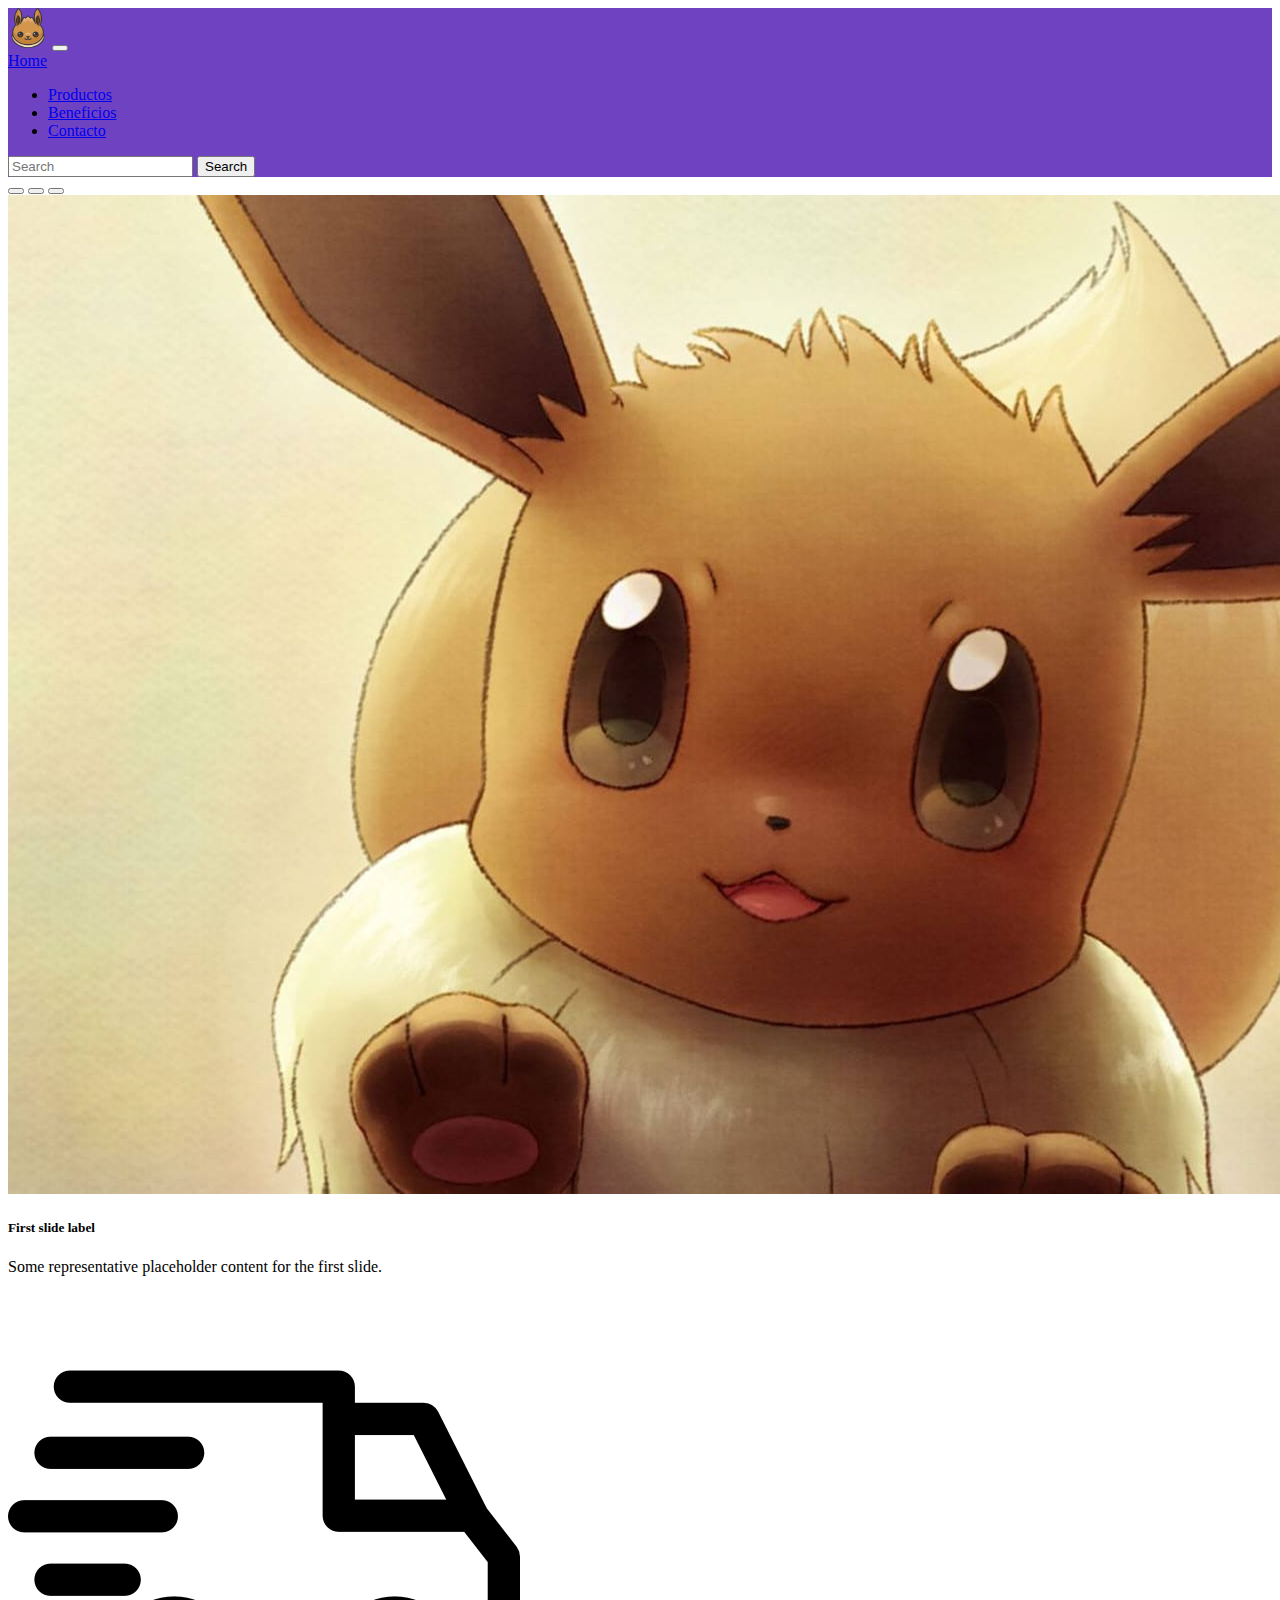
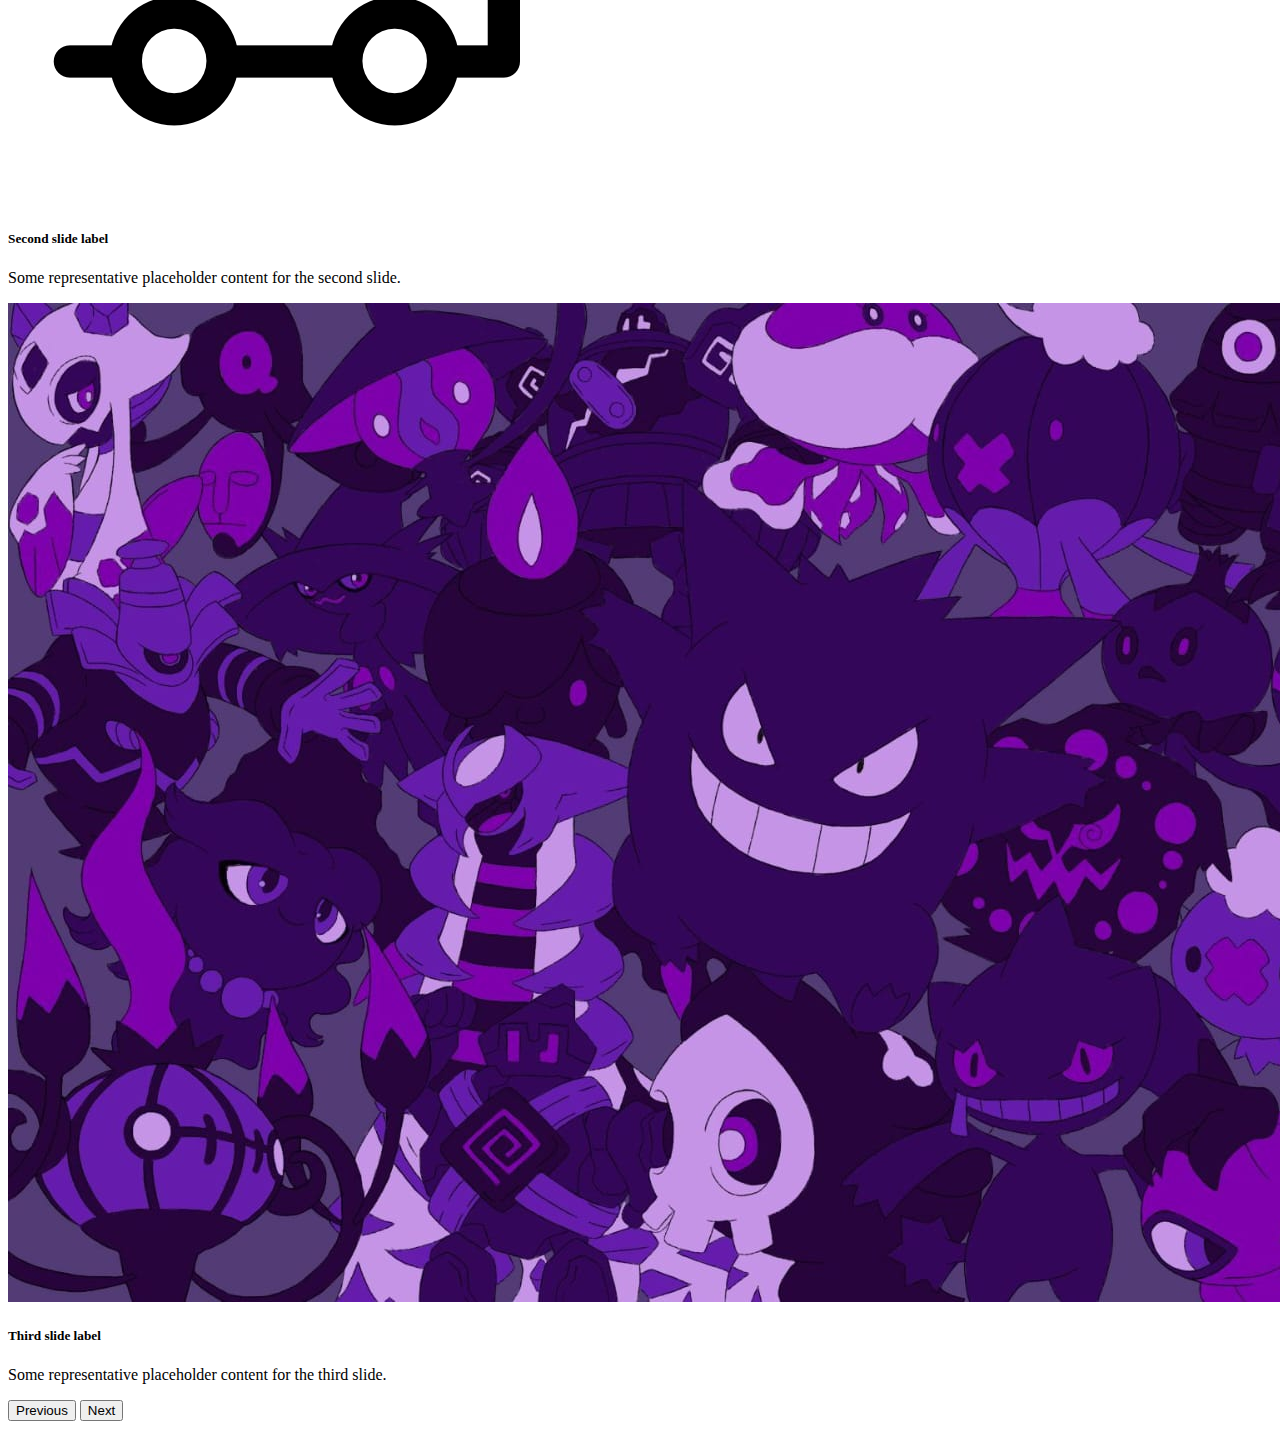
==== index.html @ f2f06f58 "proyecto de boostrap" ====
<!DOCTYPE html>
<html lang="es">
  <head>
    <!-- Required meta tags -->
    <meta charset="utf-8" />
    <meta name="viewport" content="width=device-width, initial-scale=1" />

    <!-- Bootstrap CSS -->
    <link
      href="https://cdn.jsdelivr.net/npm/bootstrap@5.0.2/dist/css/bootstrap.min.css"
      rel="stylesheet"
      integrity="sha384-EVSTQN3/azprG1Anm3QDgpJLIm9Nao0Yz1ztcQTwFspd3yD65VohhpuuCOmLASjC"
      crossorigin="anonymous"
    />
    <link rel="stylesheet" href="style.css" />
    <title>Hello, world!</title>
  </head>
  <body>
    <nav
      class="navbar navbar-expand-lg navbar-light"
      style="background-color: #6f42c1"
    >
      <div class="container-fluid navbar-container">
        <img src="img/evee-cara.png" alt="" height="40" />

        <button
          class="navbar-toggler float-start ms-2"
          type="button"
          data-bs-toggle="collapse"
          data-bs-target="#navbarTogglerDemo01"
          aria-controls="navbarTogglerDemo01"
          aria-expanded="false"
          aria-label="Toggle navigation"
        >
          <span class="navbar-toggler-icon"></span>
        </button>
        <div class="collapse navbar-collapse ms-3" id="navbarTogglerDemo01">
          <a class="navbar-brand" href="#">Home</a>
          <ul class="navbar-nav me-auto mb-2 mb-lg-0">
            <li class="nav-item">
              <a class="nav-link active" aria-current="page" href="#"
                >Productos</a
              >
            </li>
            <li class="nav-item">
              <a class="nav-link" href="#">Beneficios</a>
            </li>
            <li class="nav-item">
              <a
                class="nav-link"
                href="#"
                tabindex="-1"
                aria-disabled="true"
                >Contacto</a
              >
            </li>
          </ul>
          <form class="d-flex">
            <input
              class="form-control me-2"
              type="search"
              placeholder="Search"
              aria-label="Search"
            />
            <button class="btn btn-outline-success" type="submit">
              Search
            </button>
          </form>
        </div>
      </div>
    </nav>

    <div class="container pt-3">
      <div class="row">
        <div class="col-12 col-md-8 offset-md-2">
          <div
        id="carouselExampleCaptions"
        class="carousel slide"
        data-bs-ride="carousel"
      >
        <div class="carousel-indicators">
          <button
            type="button"
            data-bs-target="#carouselExampleCaptions"
            data-bs-slide-to="0"
            class="active"
            aria-current="true"
            aria-label="Slide 1"
          ></button>
          <button
            type="button"
            data-bs-target="#carouselExampleCaptions"
            data-bs-slide-to="1"
            aria-label="Slide 2"
          ></button>
          <button
            type="button"
            data-bs-target="#carouselExampleCaptions"
            data-bs-slide-to="2"
            aria-label="Slide 3"
          ></button>
        </div>
        <div class="carousel-inner">
          <div class="carousel-item active">
            <img src="img/fondo/evee.jpg " class="d-block w-100" alt="..." />
            <div class="carousel-caption d-none d-md-block">
              <h5>First slide label</h5>
              <p>
                Some representative placeholder content for the first slide.
              </p>
            </div>
          </div>
          <div class="carousel-item">
            <img src="img/fondo/envio.jpg " class="d-block w-100" alt="..." />
            <div class="carousel-caption d-none d-md-block">
              <h5>Second slide label</h5>
              <p>
                Some representative placeholder content for the second slide.
              </p>
            </div>
          </div>
          <div class="carousel-item">
            <img
              src="img/fondo/halloween.jpg "
              class="d-block w-100"
              alt="..."
            />
            <div class="carousel-caption d-none d-md-block">
              <h5>Third slide label</h5>
              <p>
                Some representative placeholder content for the third slide.
              </p>
            </div>
          </div>
        </div>
        <button
          class="carousel-control-prev"
          type="button"
          data-bs-target="#carouselExampleCaptions"
          data-bs-slide="prev"
        >
          <span class="carousel-control-prev-icon" aria-hidden="true"></span>
          <span class="visually-hidden">Previous</span>
        </button>
        <button
          class="carousel-control-next"
          type="button"
          data-bs-target="#carouselExampleCaptions"
          data-bs-slide="next"
        >
          <span class="carousel-control-next-icon" aria-hidden="true"></span>
          <span class="visually-hidden">Next</span>
        </button>
      </div>
        </div>
      </div>
    </div>


    <script
      src="https://cdn.jsdelivr.net/npm/bootstrap@5.0.2/dist/js/bootstrap.bundle.min.js"
      integrity="sha384-MrcW6ZMFYlzcLA8Nl+NtUVF0sA7MsXsP1UyJoMp4YLEuNSfAP+JcXn/tWtIaxVXM"
      crossorigin="anonymous"
    ></script>
  </body>
</html>
---- style.css ----
.navbar>.navbar-container{
    justify-content: flex-start;
}
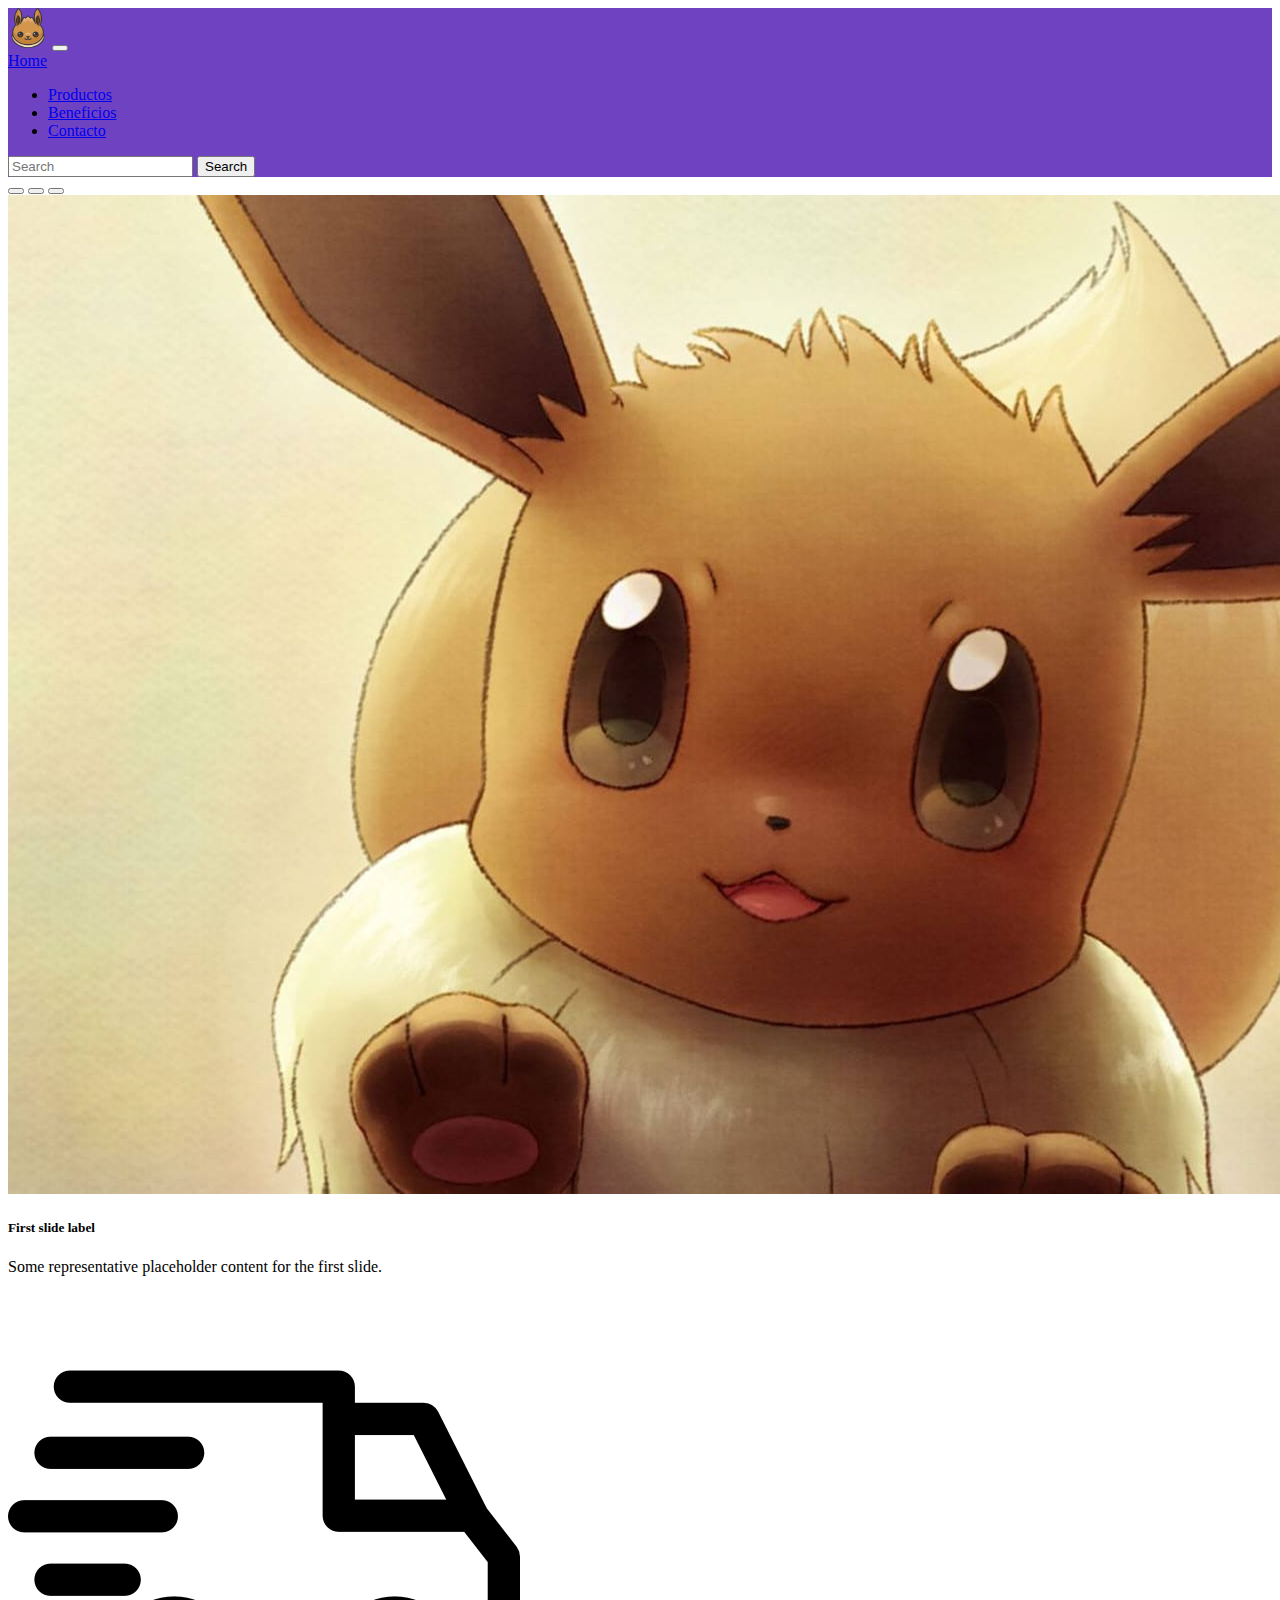
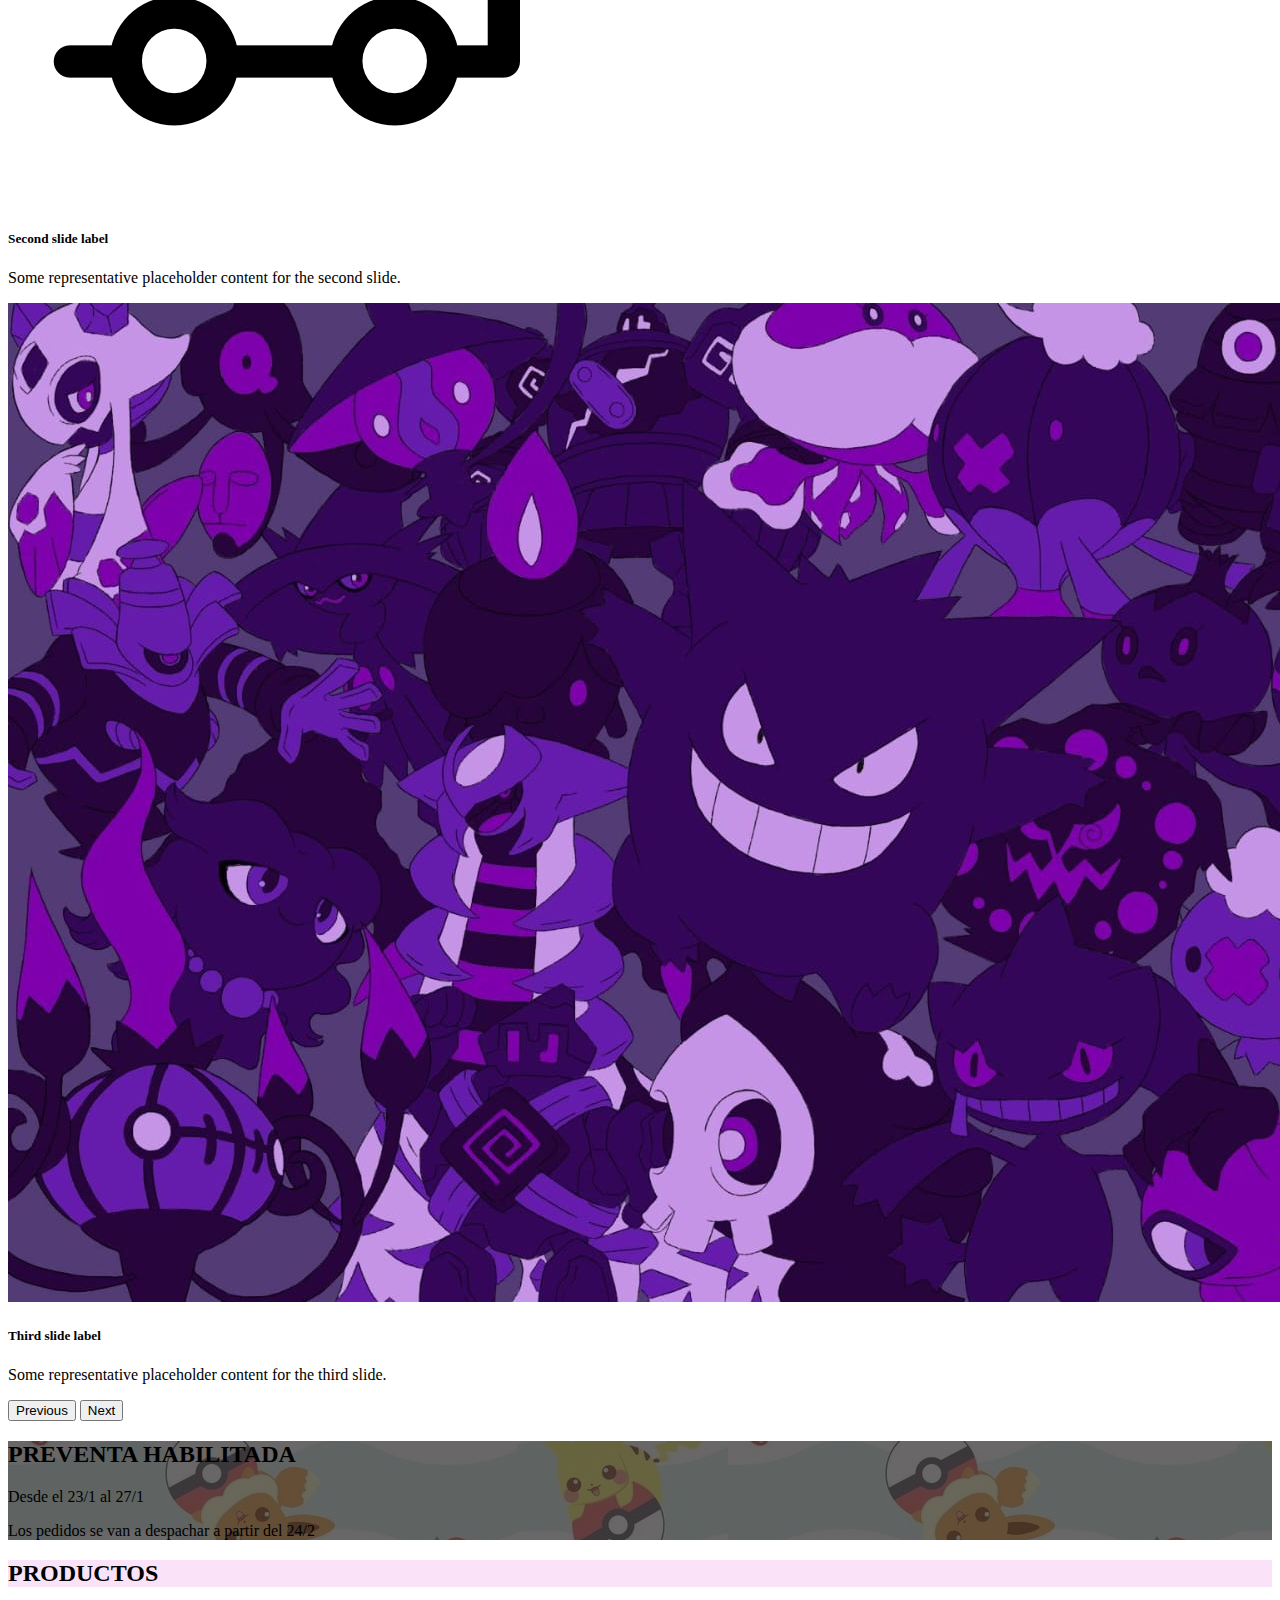
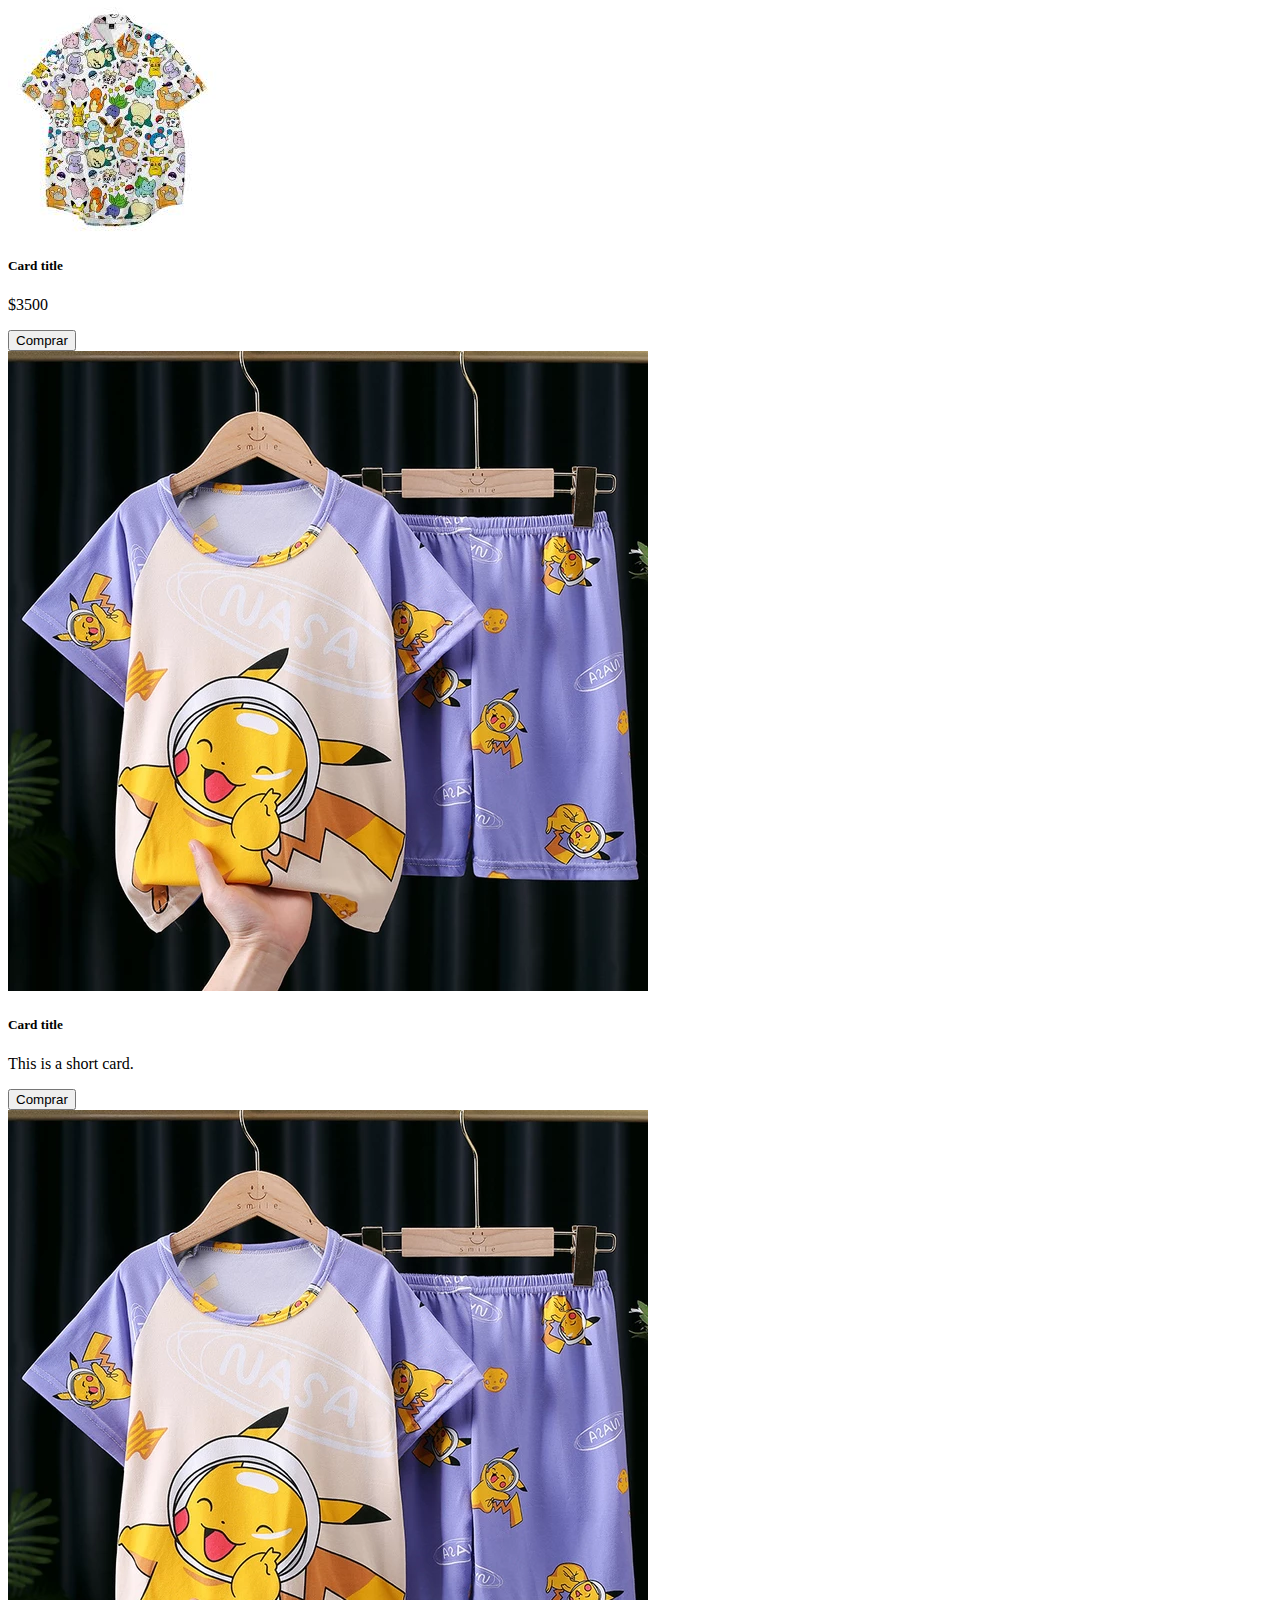
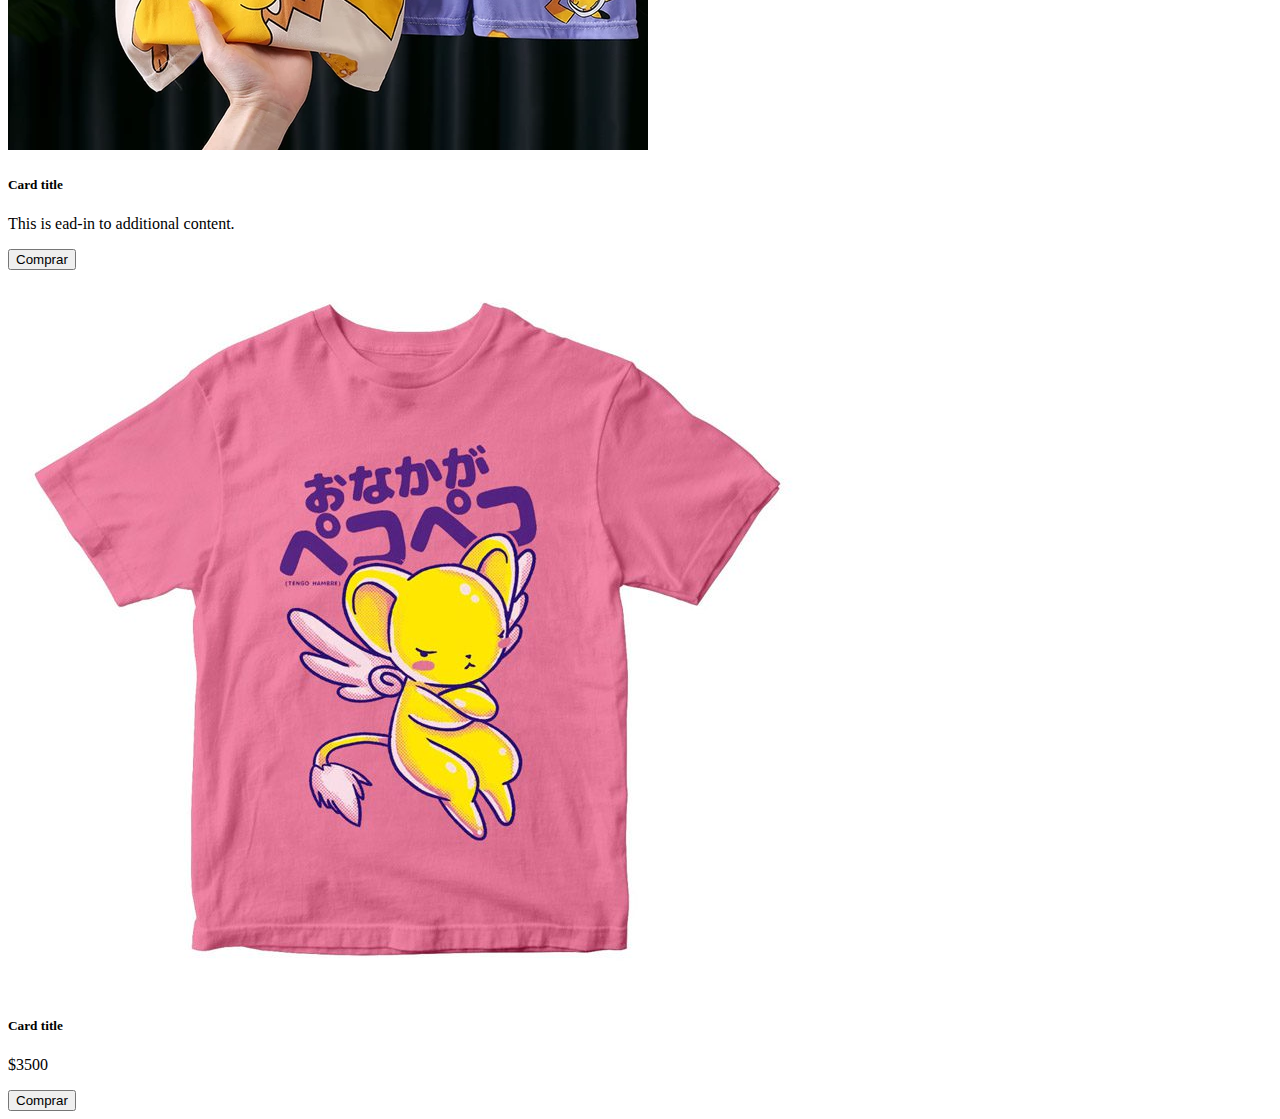
==== commit e8cad36f: "realizando cards" ====
--- a/index.html
+++ b/index.html
@@ -156,6 +156,63 @@
       </div>
     </div>
 
+    <div class="preventa d-flex mt-5">
+      <div class="preventa-contenedor w-100 flex-column text-center text-white pt-2">
+      <h2>PREVENTA HABILITADA</h2>
+      <p>Desde el 23/1 al 27/1</p>
+      <p>Los pedidos se van a despachar a partir del 24/2</p>
+  </div>
+    </div>
+
+    <h2 class="productos text-center m-5">PRODUCTOS</h2>
+
+    <div class="row row-cols-1 row-cols-md-3 g-4 m-5 text-center">
+      <div class="col">
+        <div class="card h-100">
+          <img src="img/ropa/camisa-pokemon.jpg" class="card-img-top" alt="...">
+          <div class="card-body">
+            <h5 class="card-title">Card title</h5>
+            <p class="card-text">$3500</p>
+            <button type="button" class="btn btn-dark">Comprar</button>
+          </div>
+        </div>
+      </div>
+
+      <div class="col">
+        <div class="card h-100">
+          <img src="img/ropa/conjunto-pikachu.jpg" class="card-img-top" alt="...">
+          <div class="card-body">
+            <h5 class="card-title">Card title</h5>
+            <p class="card-text">This is a short card.</p>
+            <button type="button" class="btn btn-dark">Comprar</button>
+          </div>
+        </div>
+      </div>
+
+      <div class="col">
+        <div class="card h-100">
+          <img src="img/ropa/conjunto-pikachu.jpg" class="card-img-top" alt="...">
+          <div class="card-body">
+            <h5 class="card-title">Card title</h5>
+            <p class="card-text">This is ead-in to additional content.</p>
+            <button type="button" class="btn btn-dark">Comprar</button>
+          </div>
+        </div>
+      </div>
+
+      <div class="col">
+        <div class="card h-100">
+          <img src="img/ropa/remera-kero.jpg" class="card-img-top" alt="...">
+          <div class="card-body">
+            <h5 class="card-title">Card title</h5>
+            <p class="card-text">$3500</p>
+            <button type="button" class="btn btn-dark">Comprar</button>
+          </div>
+        </div>
+      </div>
+
+    </div>
+
 
     <script
       src="https://cdn.jsdelivr.net/npm/bootstrap@5.0.2/dist/js/bootstrap.bundle.min.js"
--- a/style.css
+++ b/style.css
@@ -1,3 +1,15 @@
 .navbar>.navbar-container{
     justify-content: flex-start;
+}
+
+.preventa {
+    background-image: url(img/fondo/fondo-preventa.jpg);
+}
+
+.preventa-contenedor {
+    background-color: rgba(41, 39, 39, 0.7);
+}
+
+.productos {
+    background-color: #f7d2f59e;
 }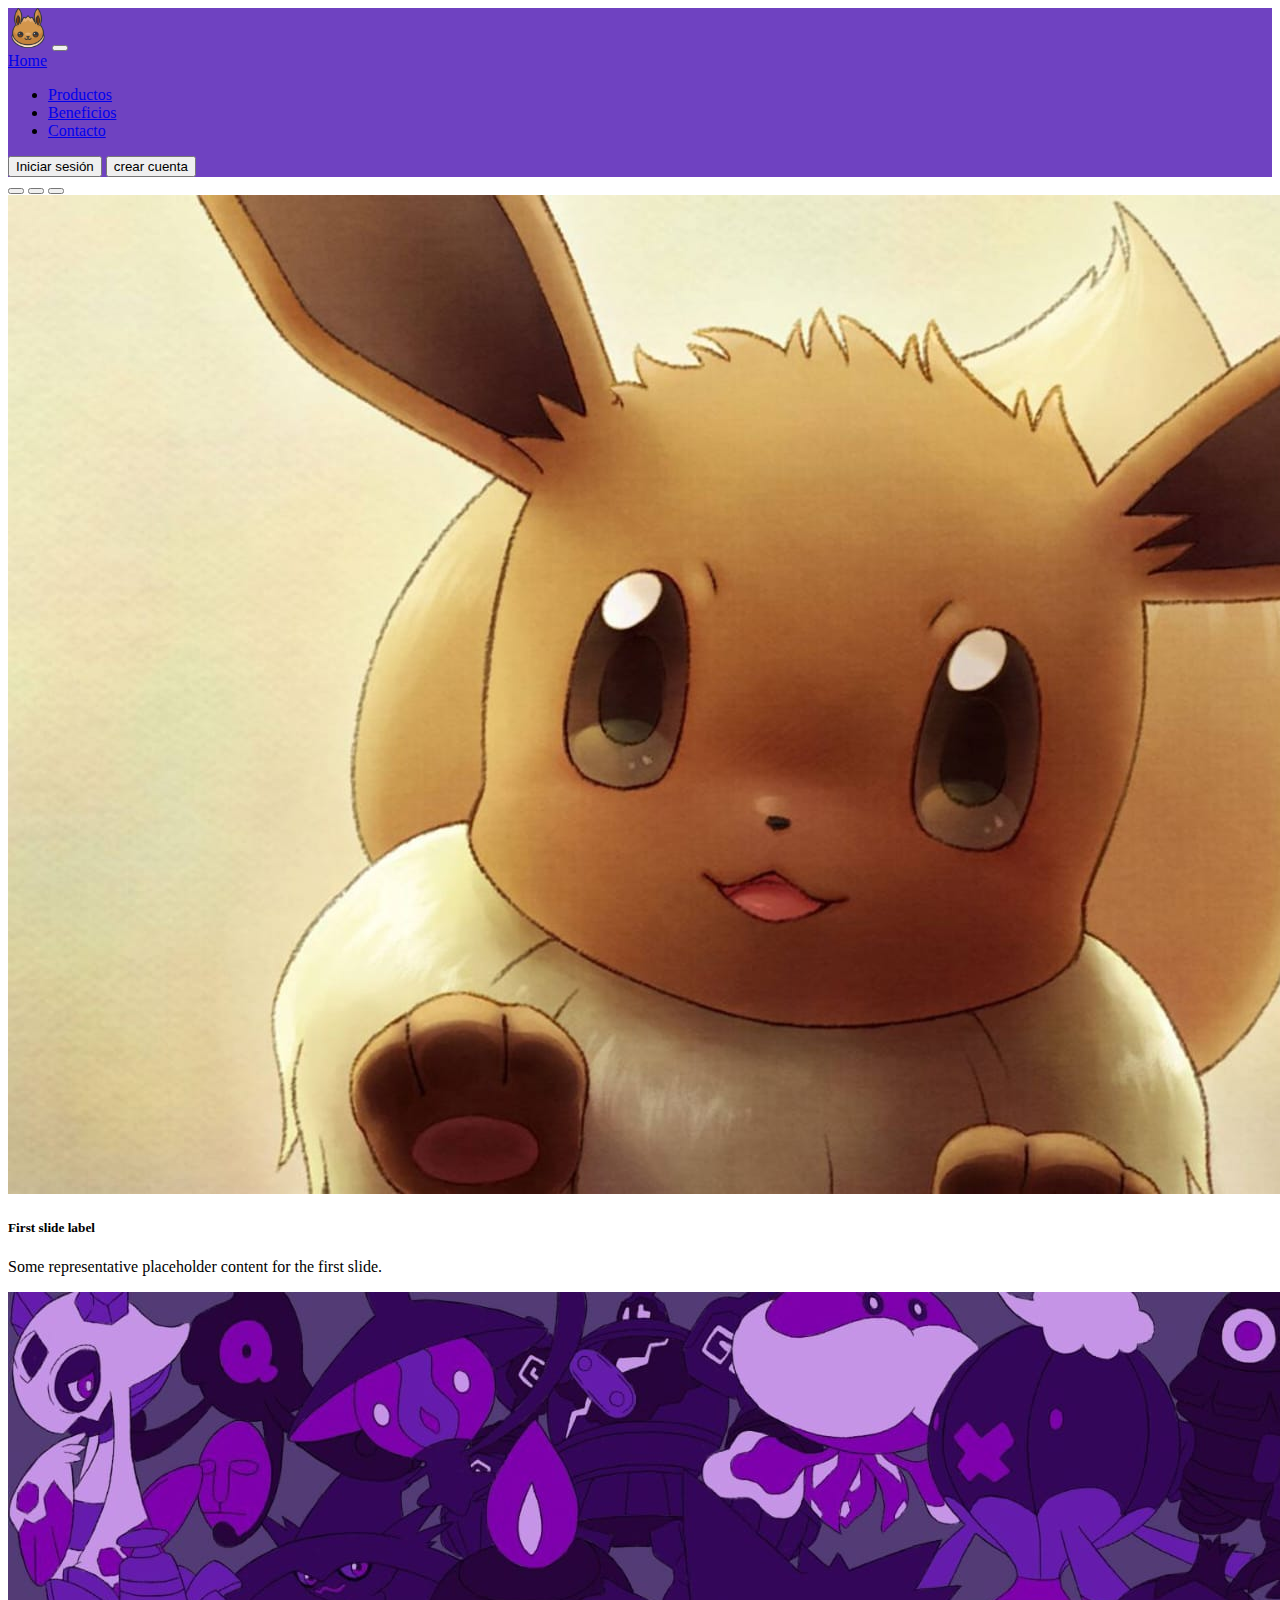
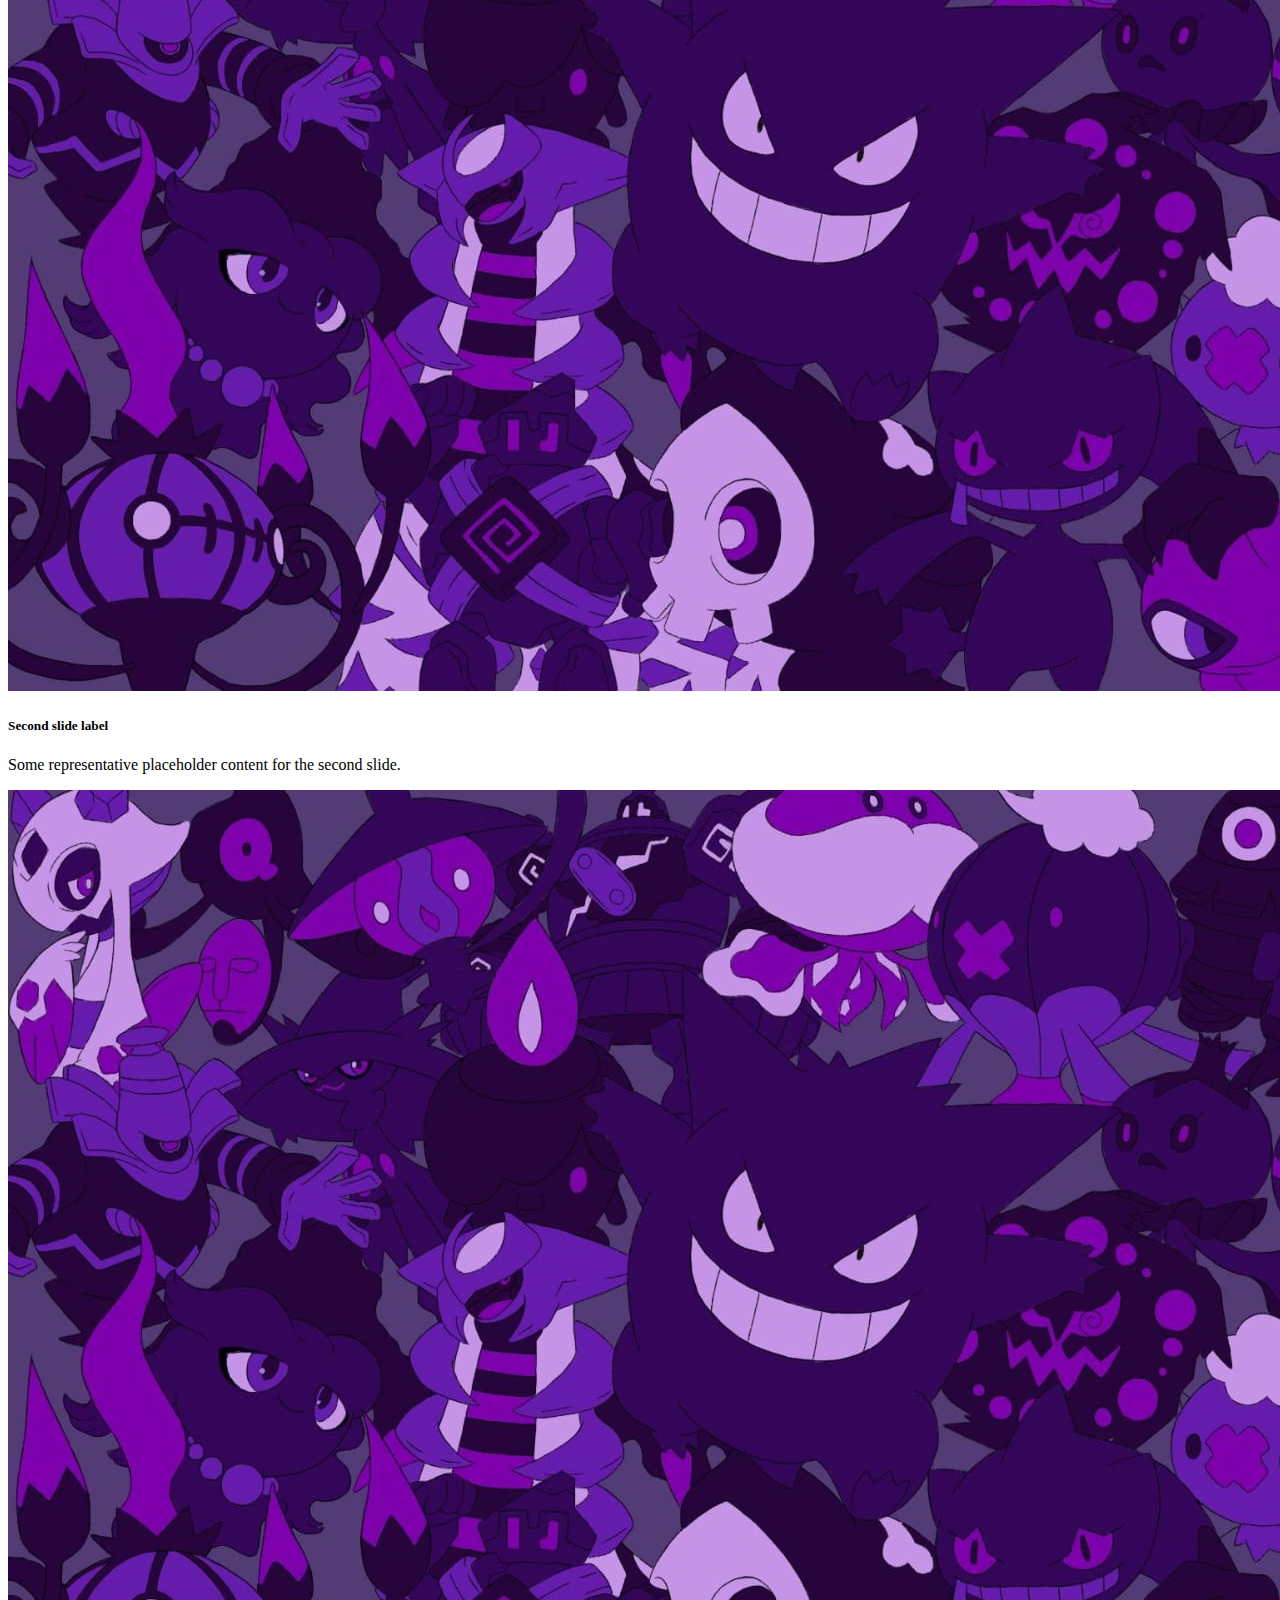
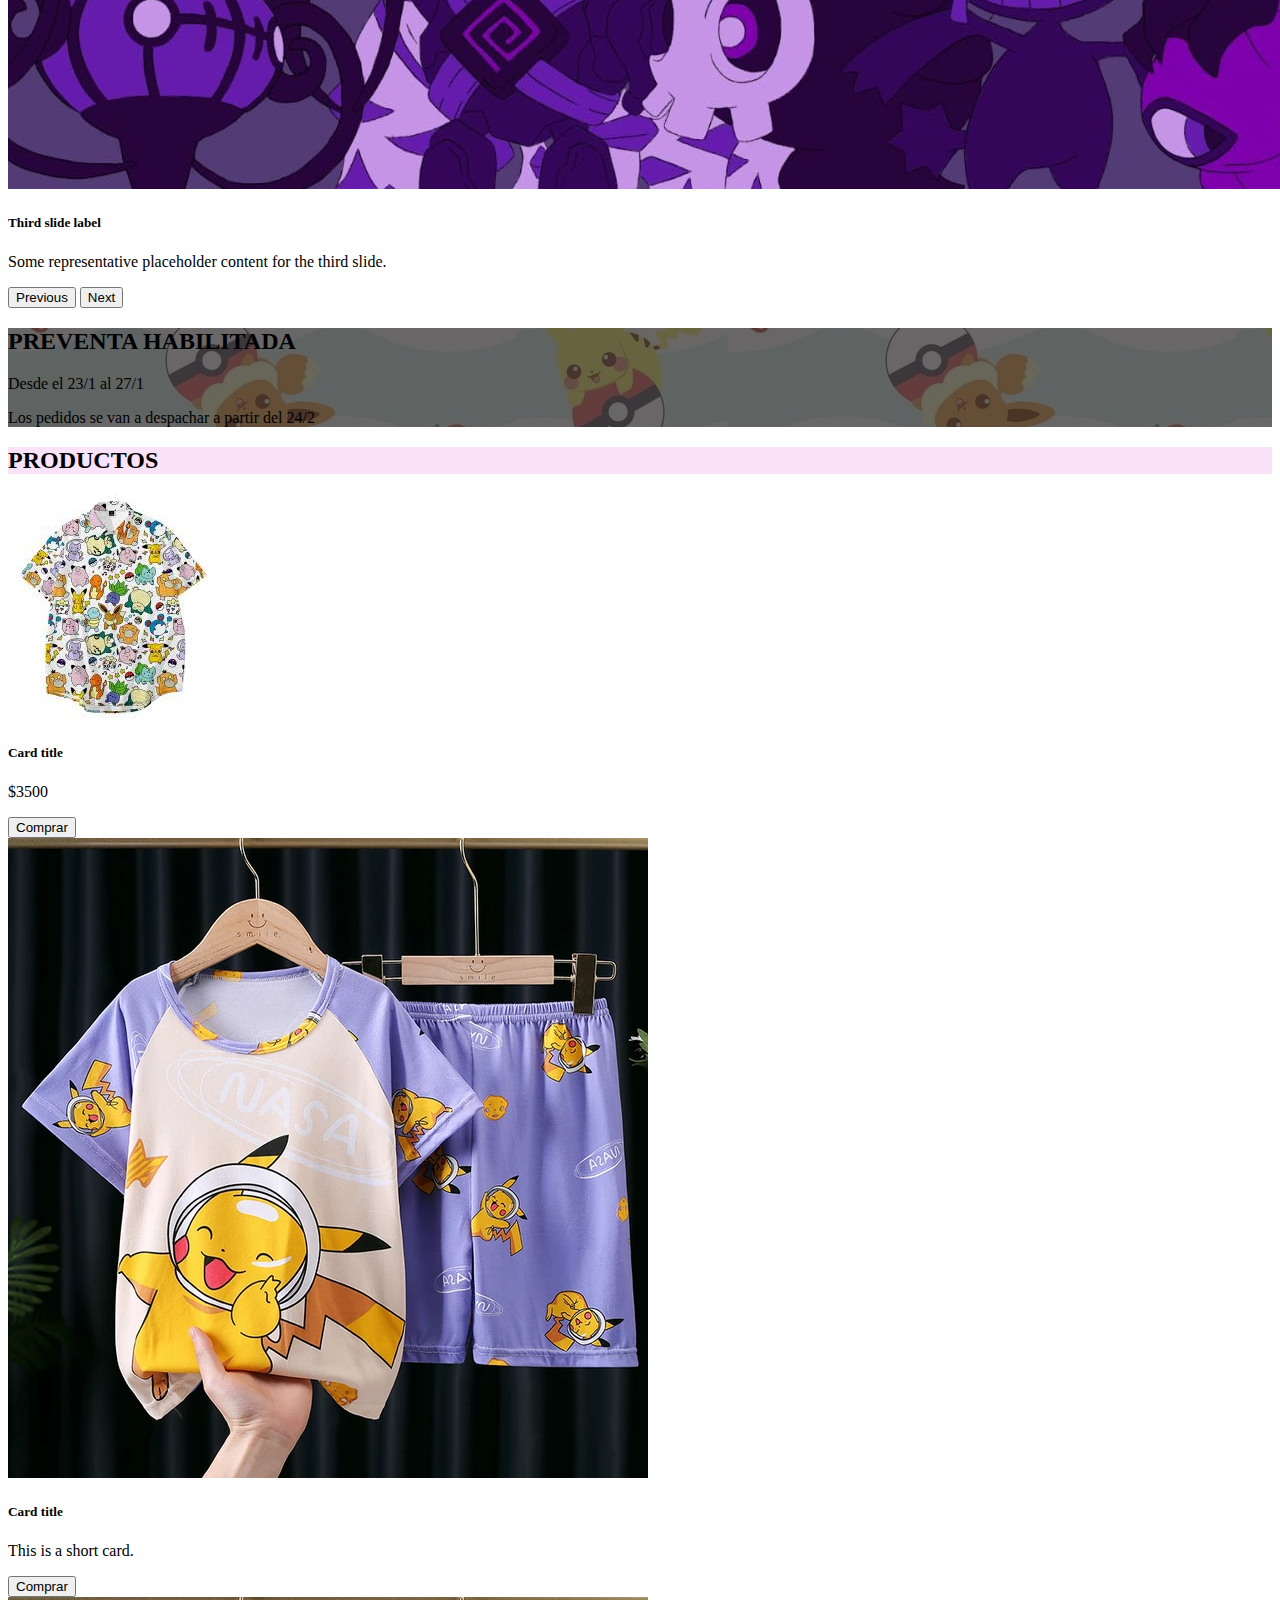
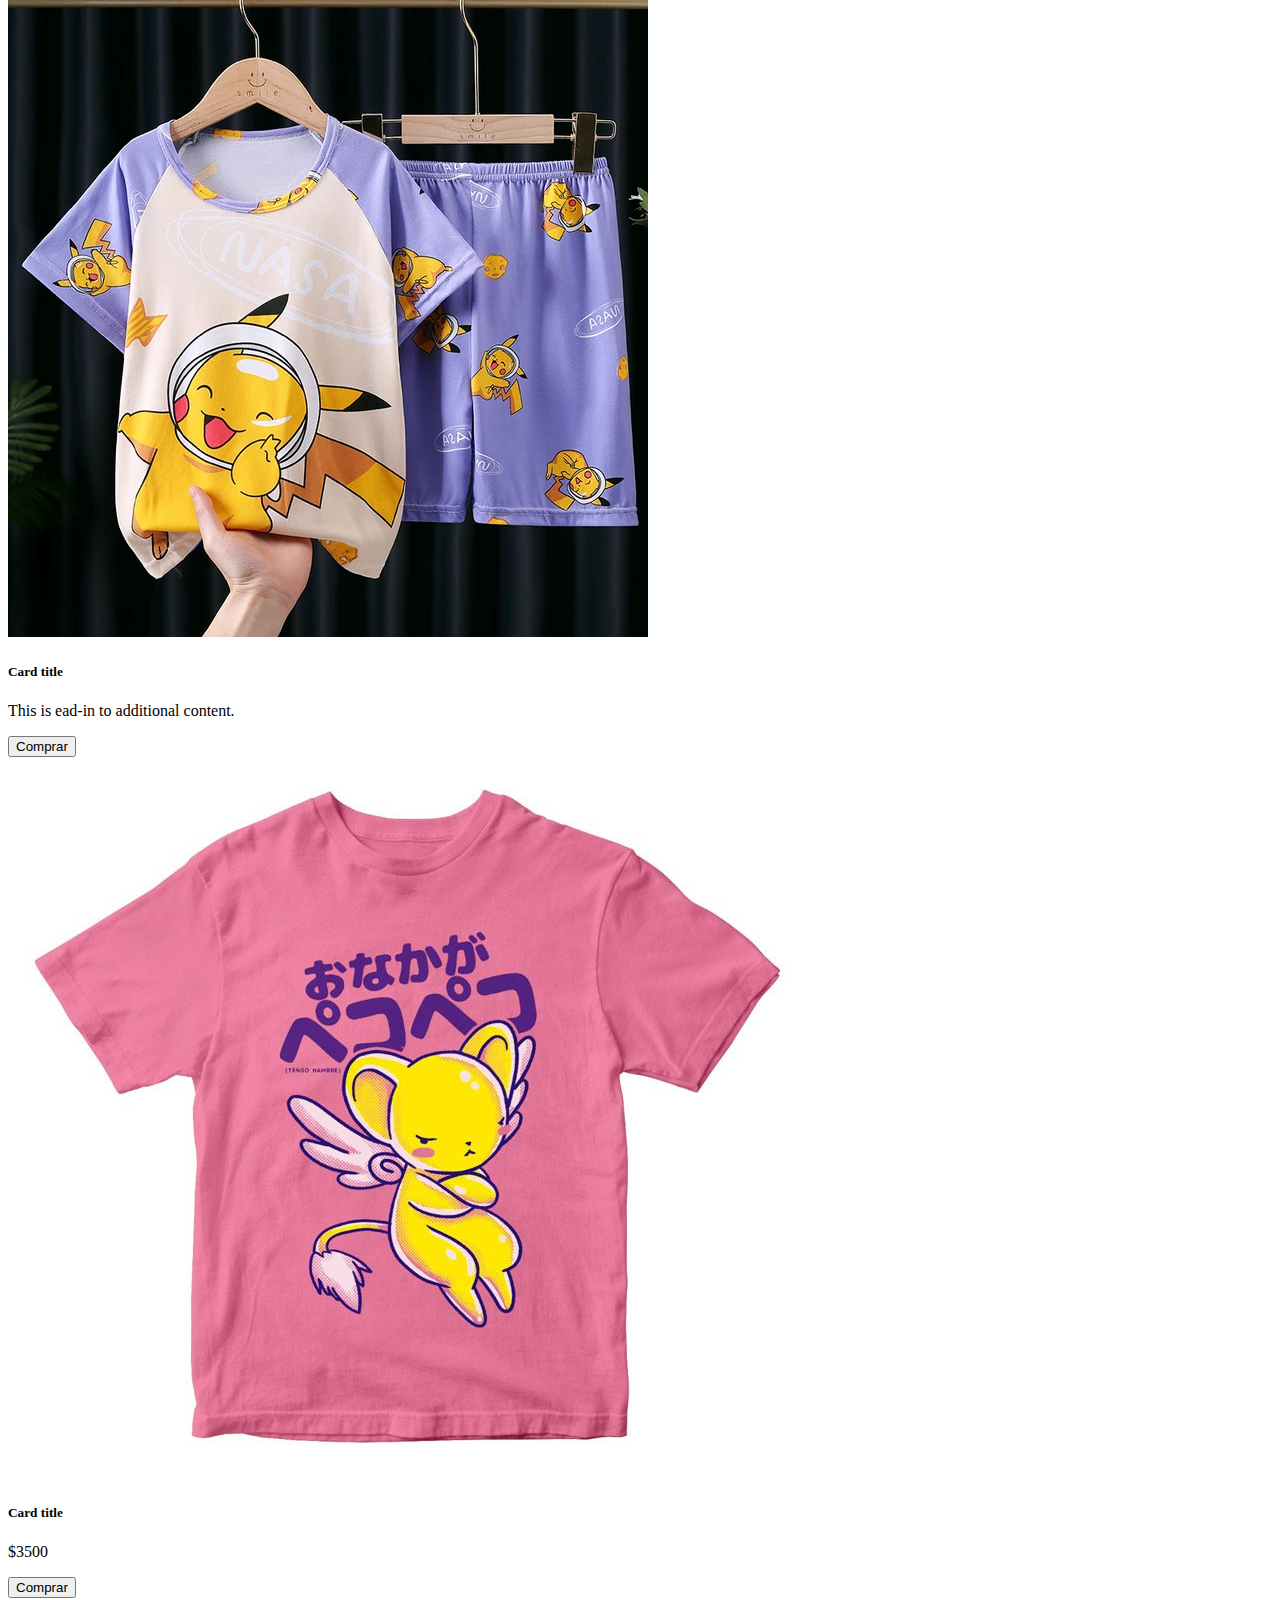
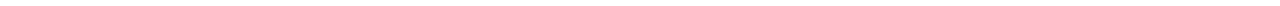
==== commit c73a3c2f: "agregand oboton inicio sesion y crear cuenta" ====
--- a/index.html
+++ b/index.html
@@ -18,9 +18,9 @@
   <body>
     <nav
       class="navbar navbar-expand-lg navbar-light"
-      style="background-color: #6f42c1"
     >
       <div class="container-fluid navbar-container">
+        <div class="prueba d-flex p-2">
         <img src="img/evee-cara.png" alt="" height="40" />
 
         <button
@@ -55,18 +55,14 @@
               >
             </li>
           </ul>
-          <form class="d-flex">
-            <input
-              class="form-control me-2"
-              type="search"
-              placeholder="Search"
-              aria-label="Search"
-            />
-            <button class="btn btn-outline-success" type="submit">
-              Search
-            </button>
-          </form>
-        </div>
+        </div>
+
+        </div>
+        <div class="btn-group g-3" role="group" aria-label="Basic example">
+          <button type="button" class="btn btn-outline-dark text-light border-white">Iniciar sesión</button>
+          <button type="button" class="btn btn-outline-dark text-light border-white">crear cuenta</button>
+           </div>
+           
       </div>
     </nav>
 
@@ -111,7 +107,7 @@
             </div>
           </div>
           <div class="carousel-item">
-            <img src="img/fondo/envio.jpg " class="d-block w-100" alt="..." />
+            <img src="img/fondo/halloween.jpg" class="d-block w-100" alt="..." />
             <div class="carousel-caption d-none d-md-block">
               <h5>Second slide label</h5>
               <p>
--- a/style.css
+++ b/style.css
@@ -1,5 +1,6 @@
 .navbar>.navbar-container{
-    justify-content: flex-start;
+    justify-content: space-between;
+    background-color: #6f42c1;
 }
 
 .preventa {
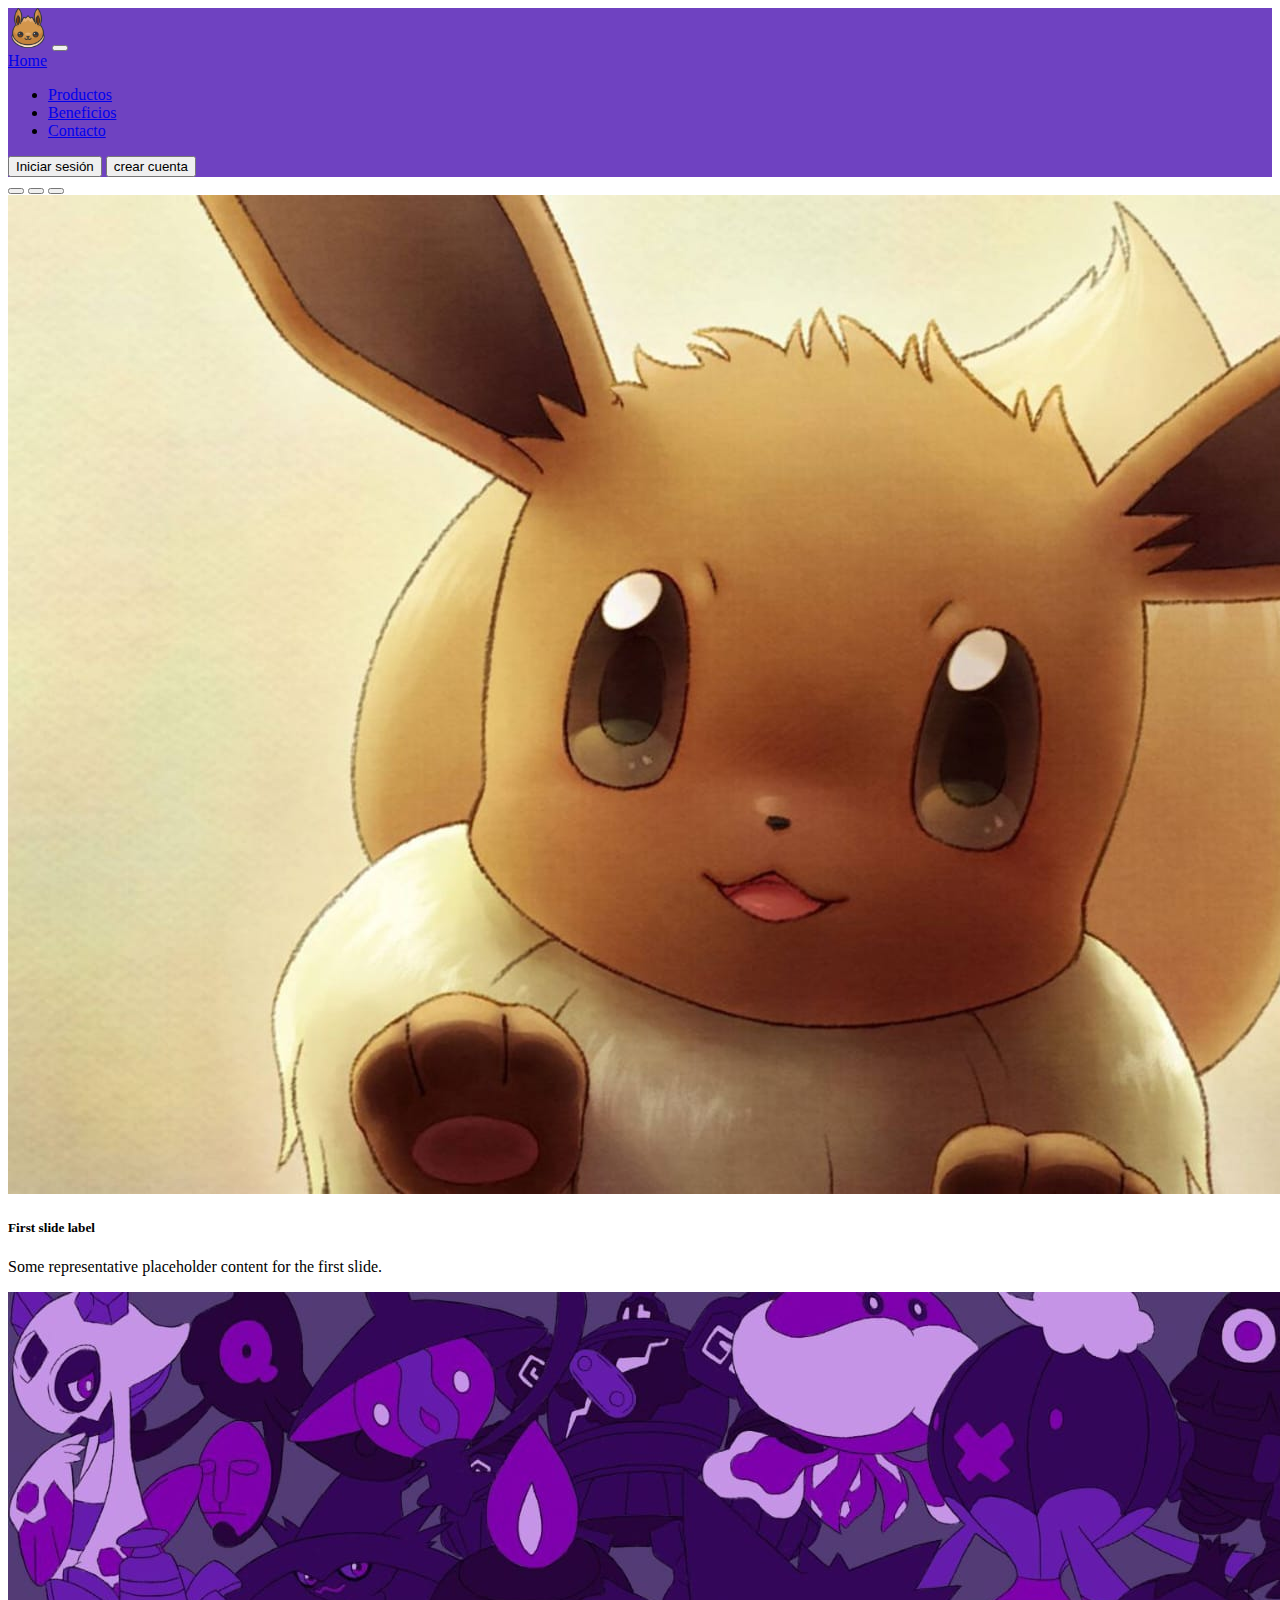
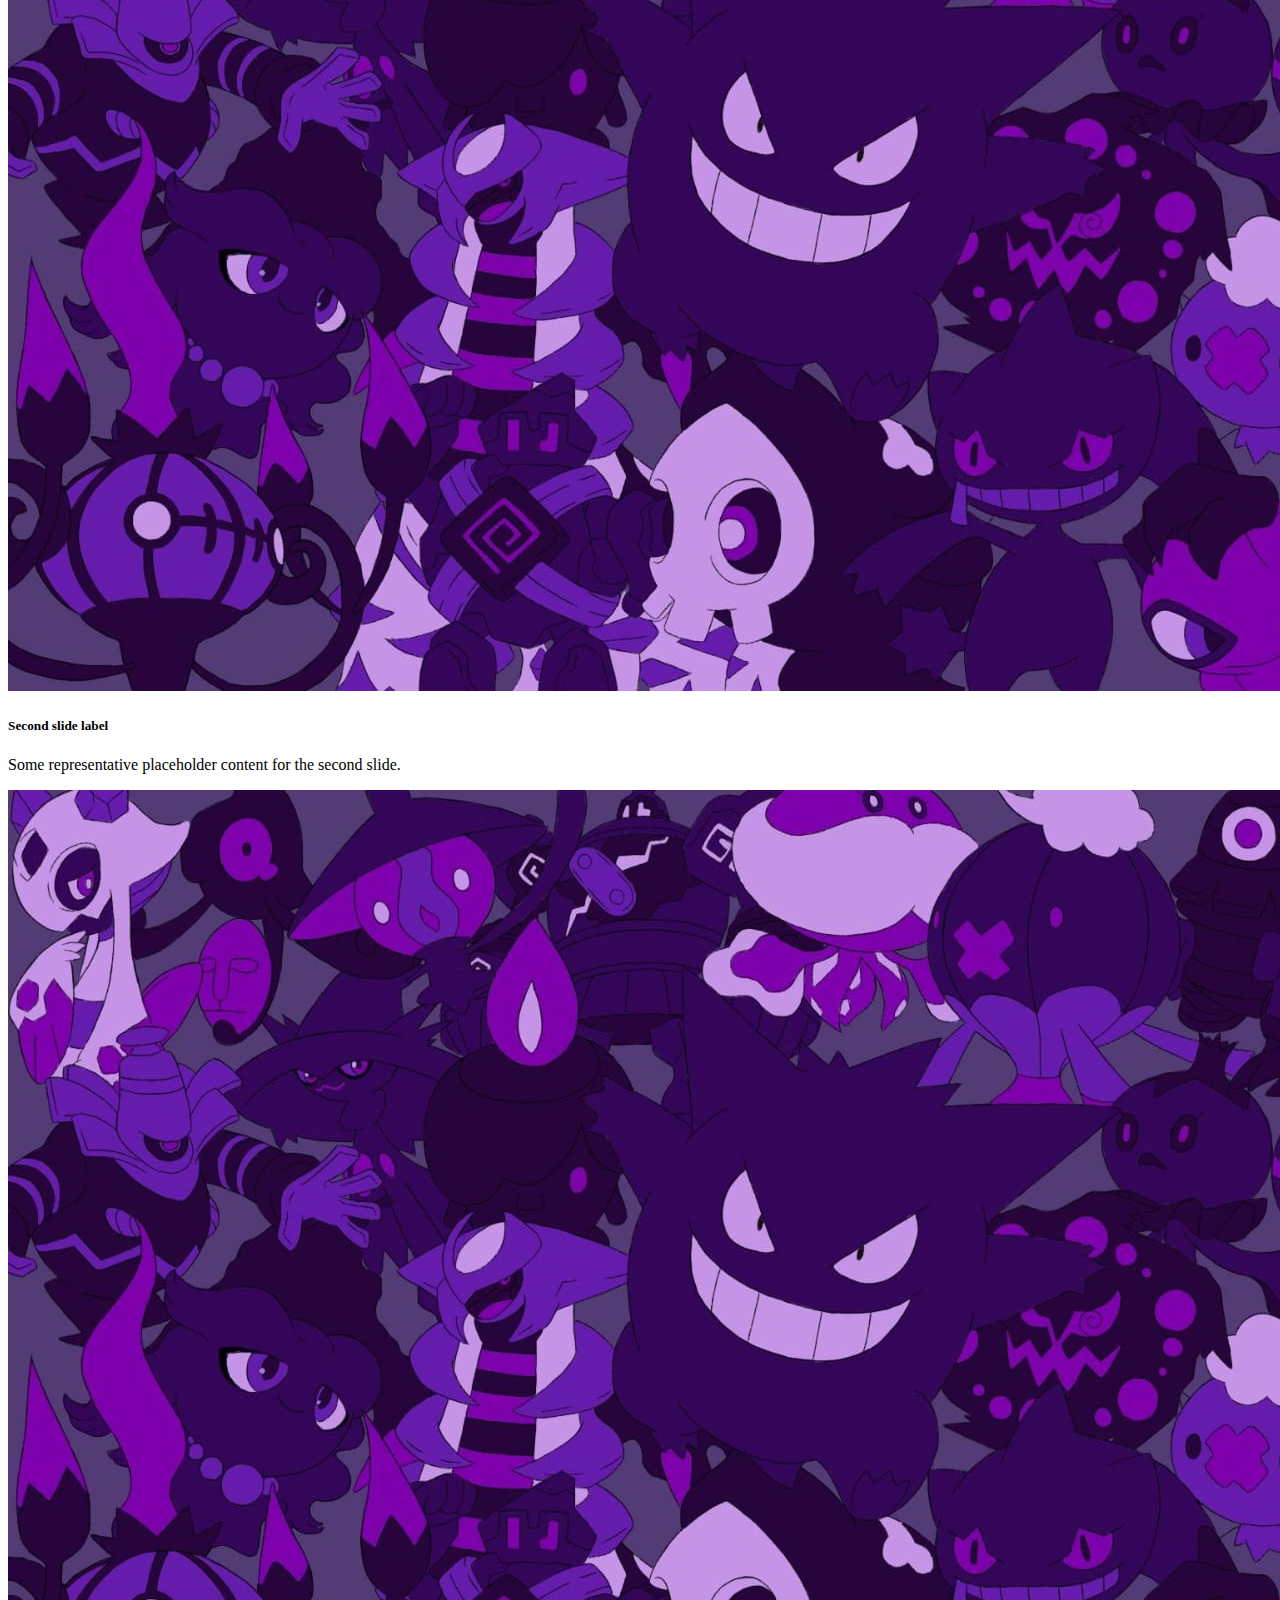
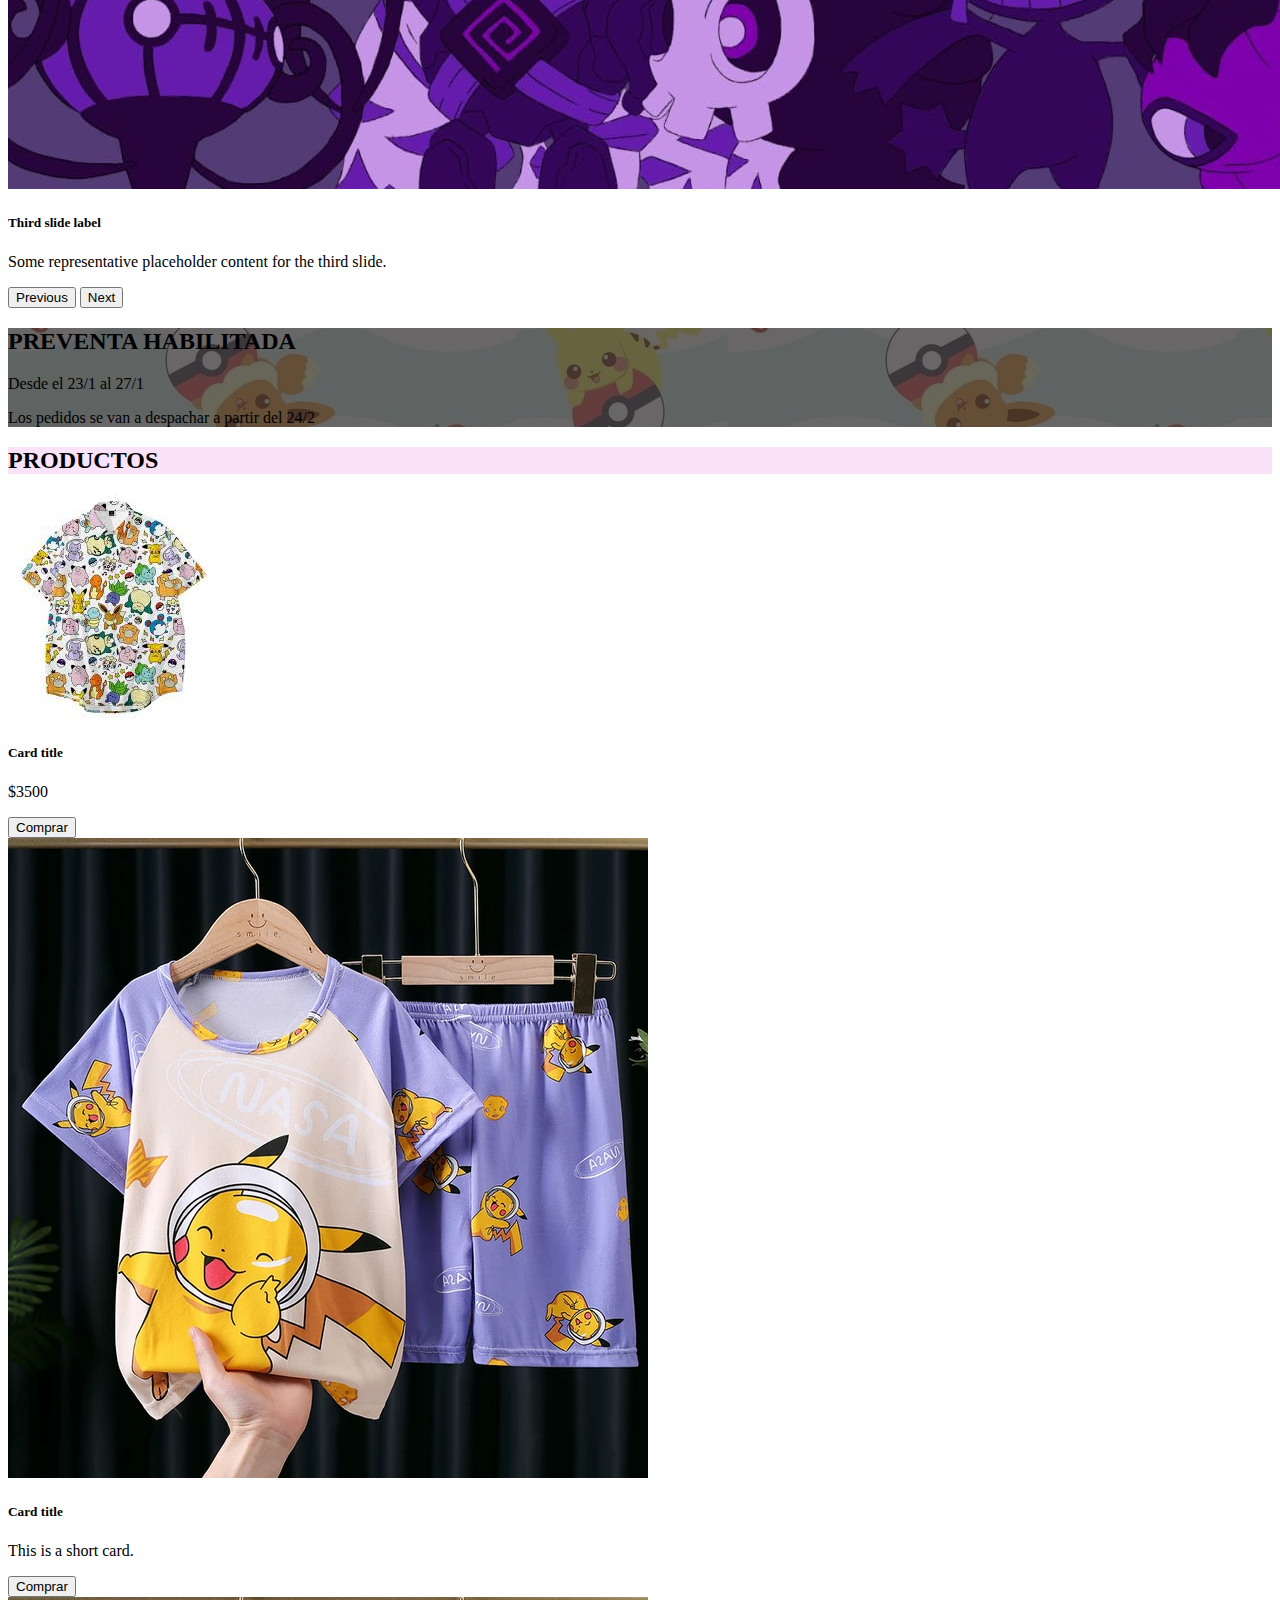
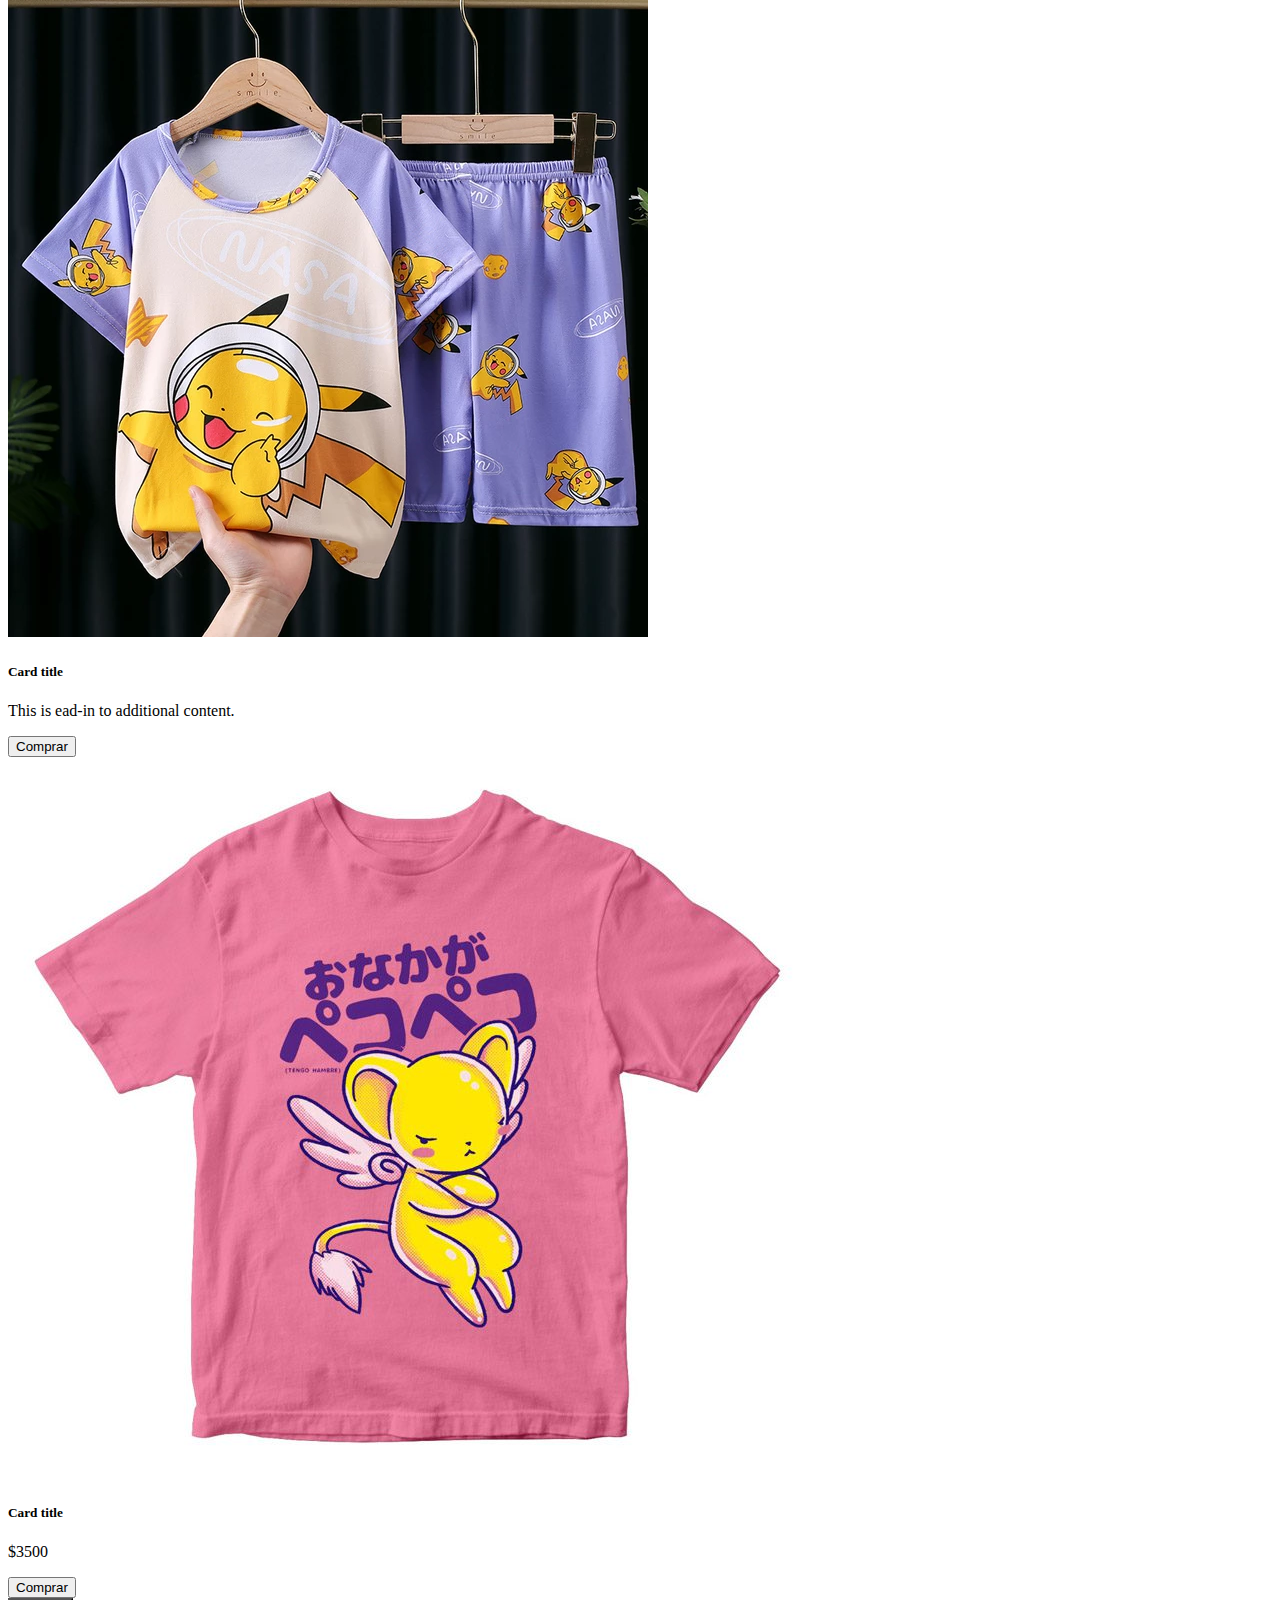
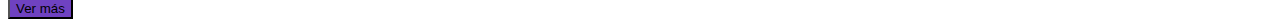
==== commit 6b5dbafd: "agregando btn ver mas" ====
--- a/index.html
+++ b/index.html
@@ -35,19 +35,19 @@
           <span class="navbar-toggler-icon"></span>
         </button>
         <div class="collapse navbar-collapse ms-3" id="navbarTogglerDemo01">
-          <a class="navbar-brand" href="#">Home</a>
+          <a class="navbar-brand text-white" href="#">Home</a>
           <ul class="navbar-nav me-auto mb-2 mb-lg-0">
             <li class="nav-item">
-              <a class="nav-link active" aria-current="page" href="#"
+              <a class="nav-link active text-white" aria-current="page" href="#"
                 >Productos</a
               >
             </li>
             <li class="nav-item">
-              <a class="nav-link" href="#">Beneficios</a>
+              <a class="nav-link text-white" href="#">Beneficios</a>
             </li>
             <li class="nav-item">
               <a
-                class="nav-link"
+                class="nav-link text-white"
                 href="#"
                 tabindex="-1"
                 aria-disabled="true"
@@ -209,6 +209,11 @@
 
     </div>
 
+    <div class="d-grid d-md-block text-center m-2">
+      <button class="btn btn-vermas text-white" type="button">Ver más</button>
+    </div>
+
+
 
     <script
       src="https://cdn.jsdelivr.net/npm/bootstrap@5.0.2/dist/js/bootstrap.bundle.min.js"
--- a/style.css
+++ b/style.css
@@ -13,4 +13,8 @@
 
 .productos {
     background-color: #f7d2f59e;
+}
+
+.btn-vermas{
+    background-color: #6f42c1;
 }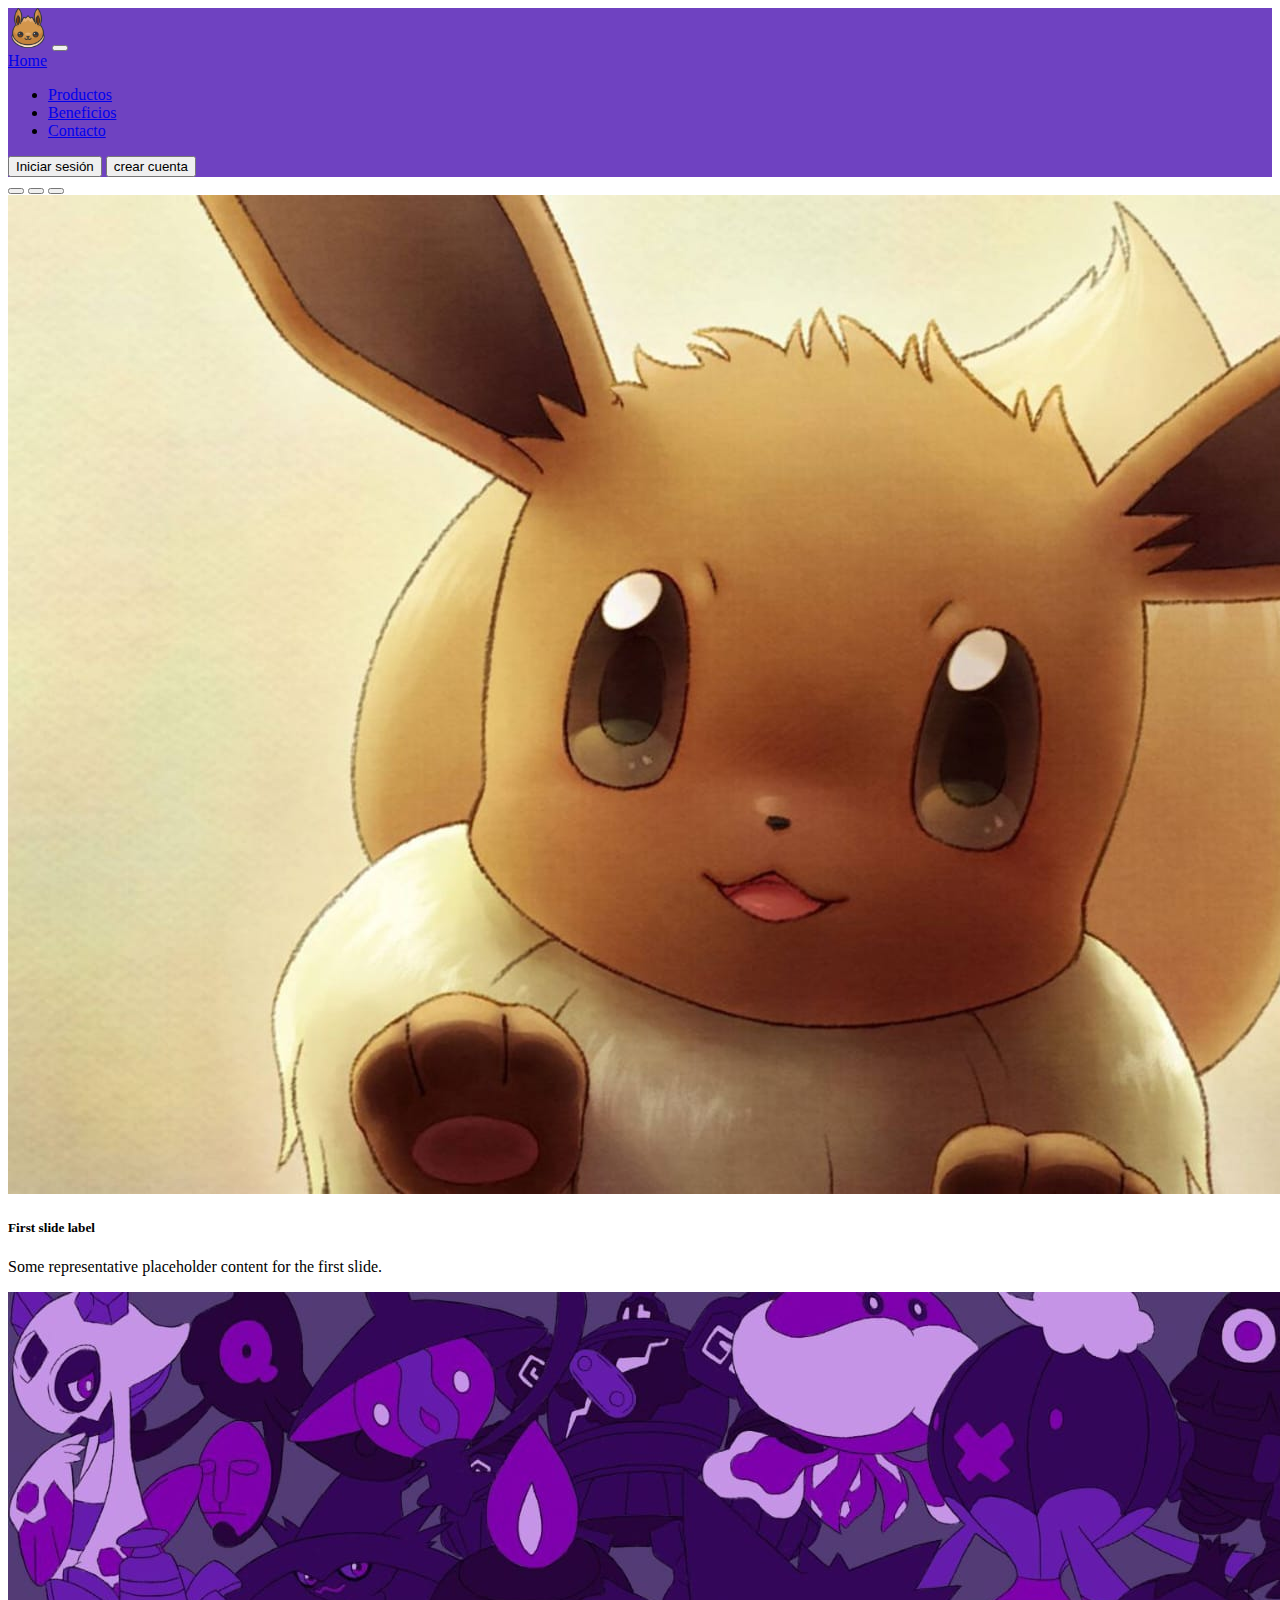
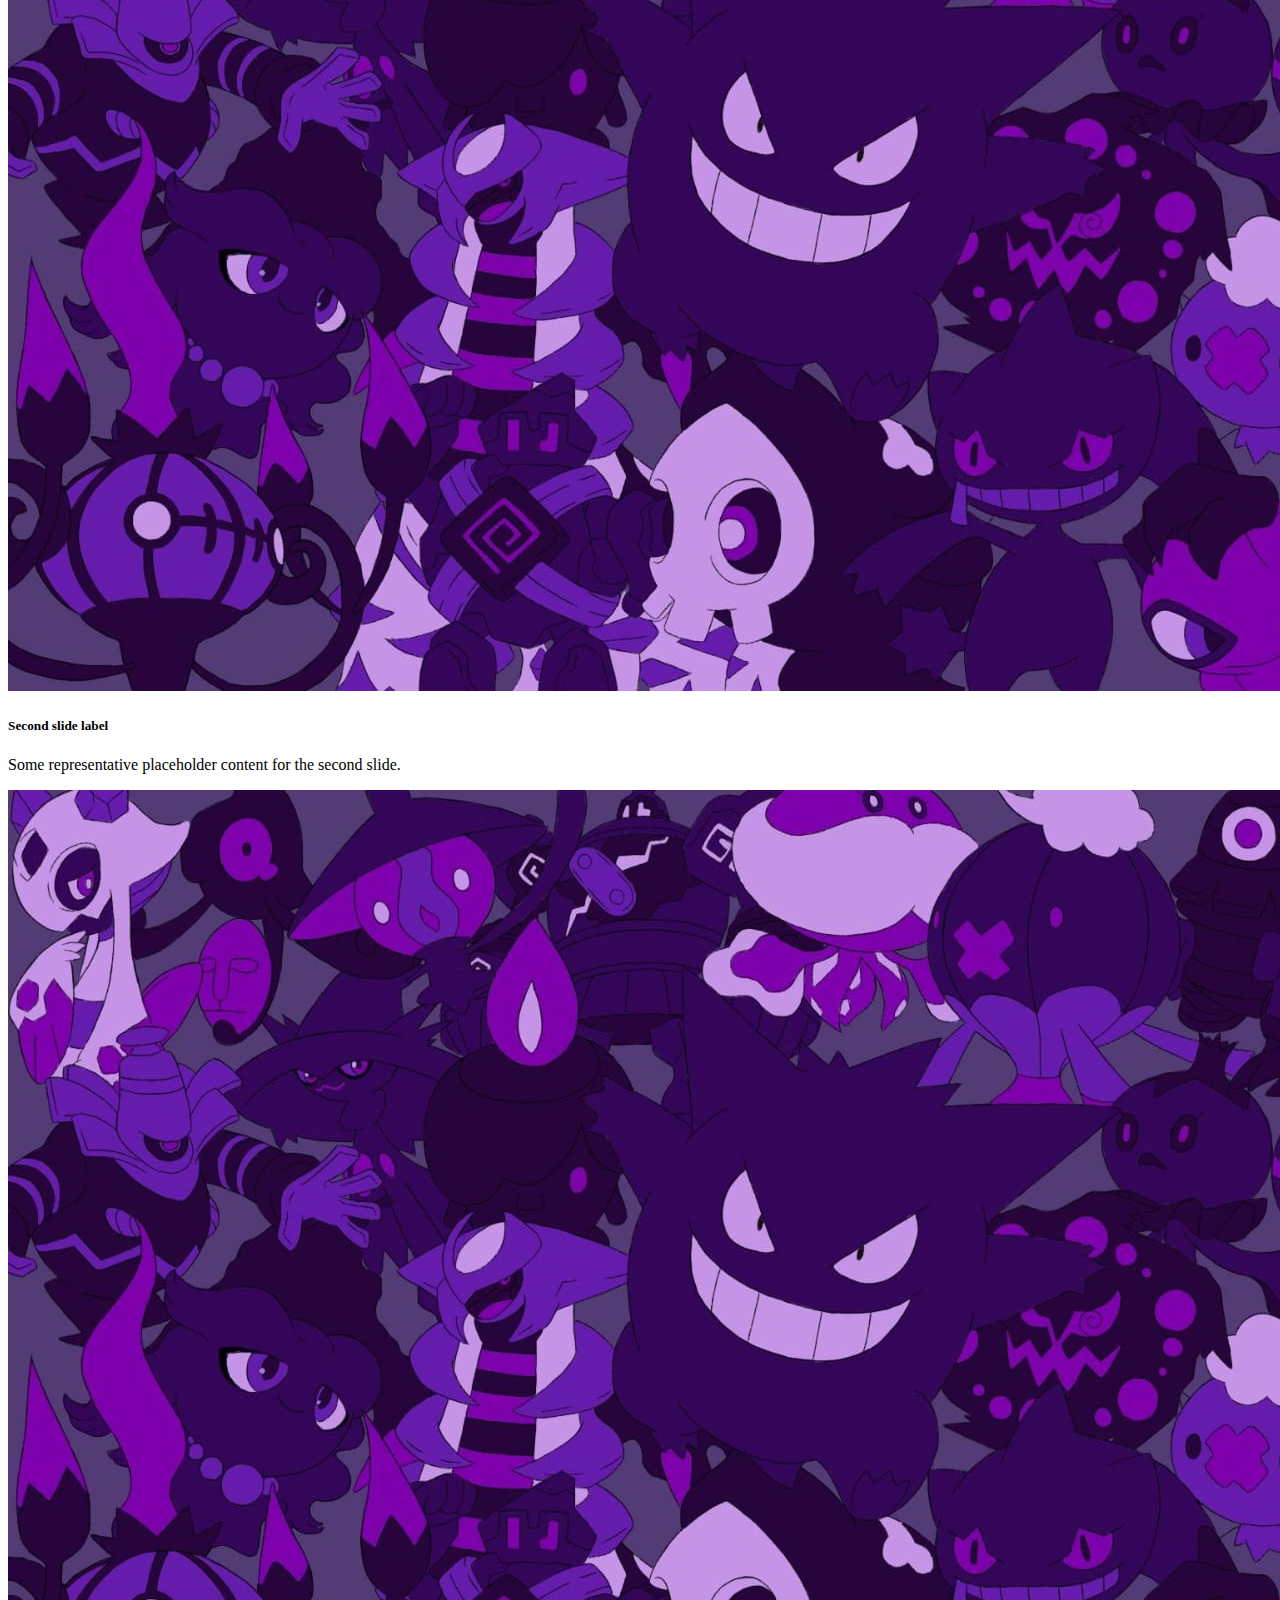
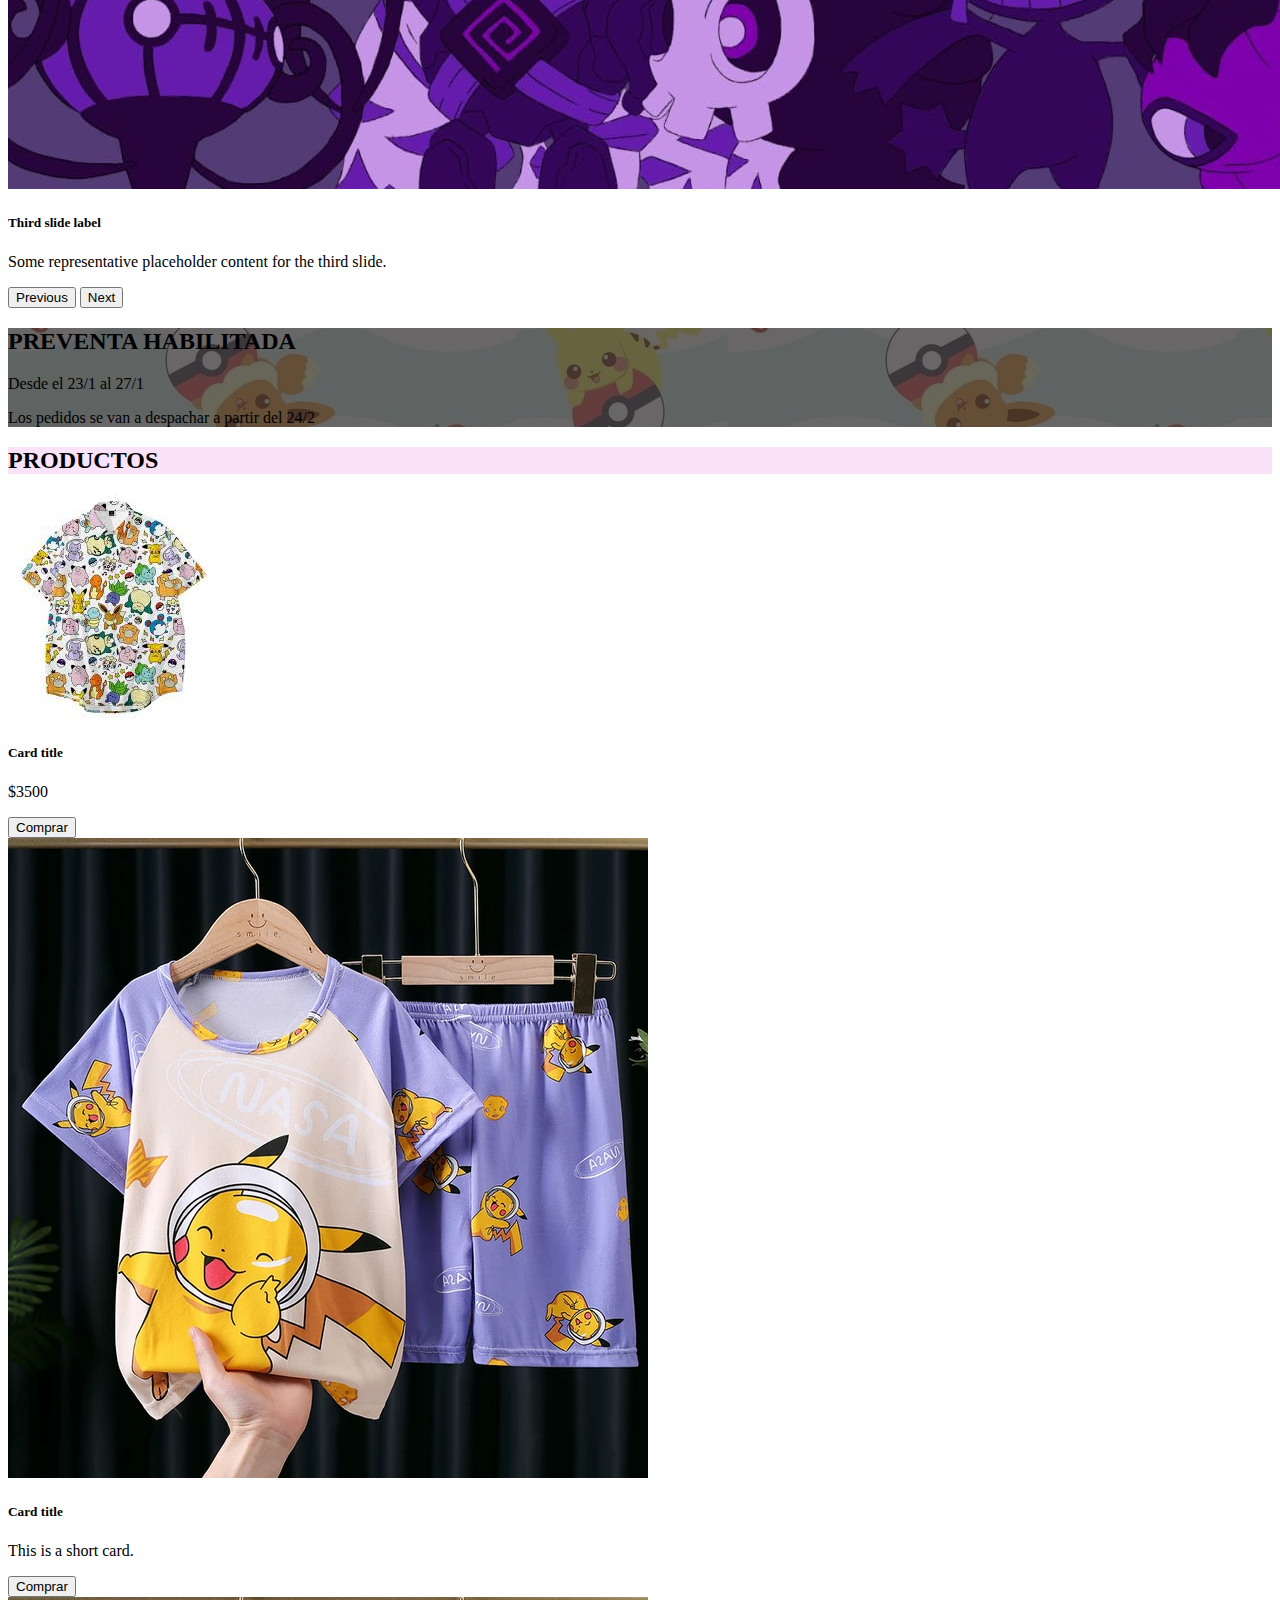
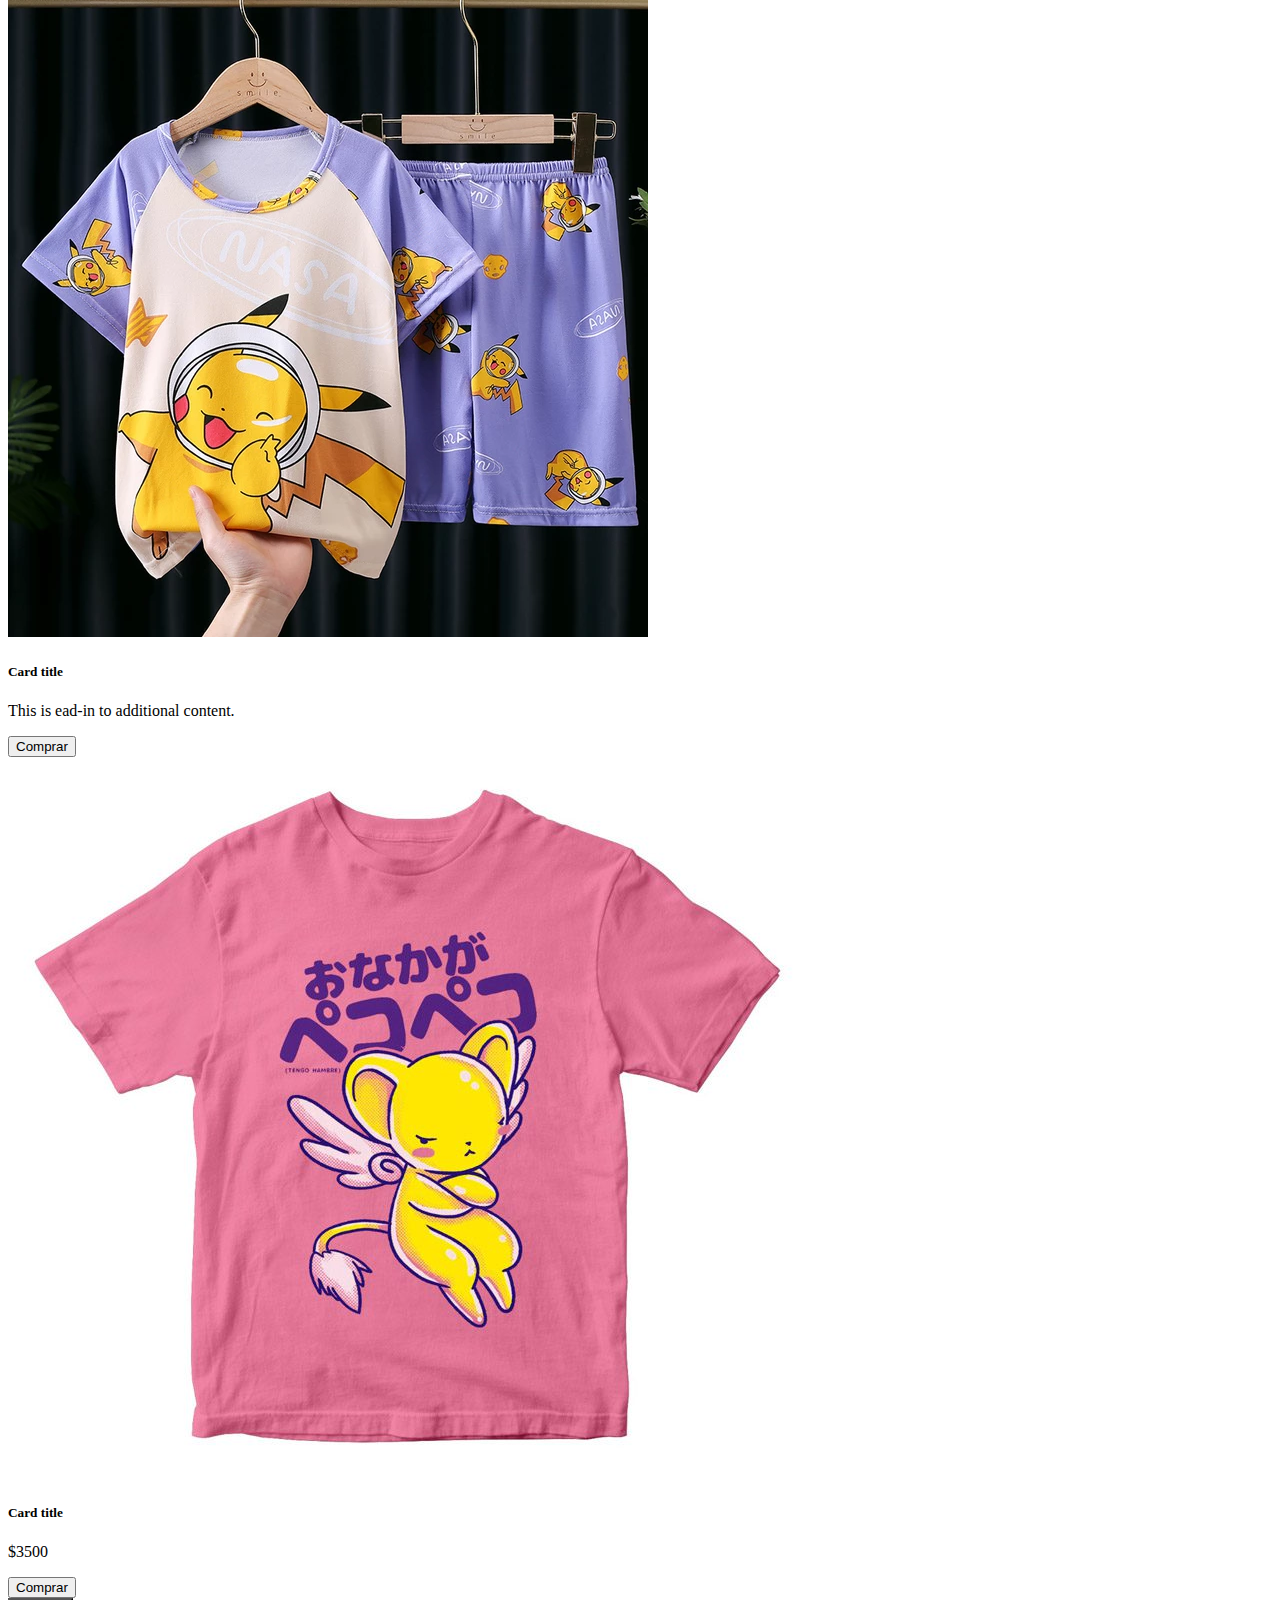
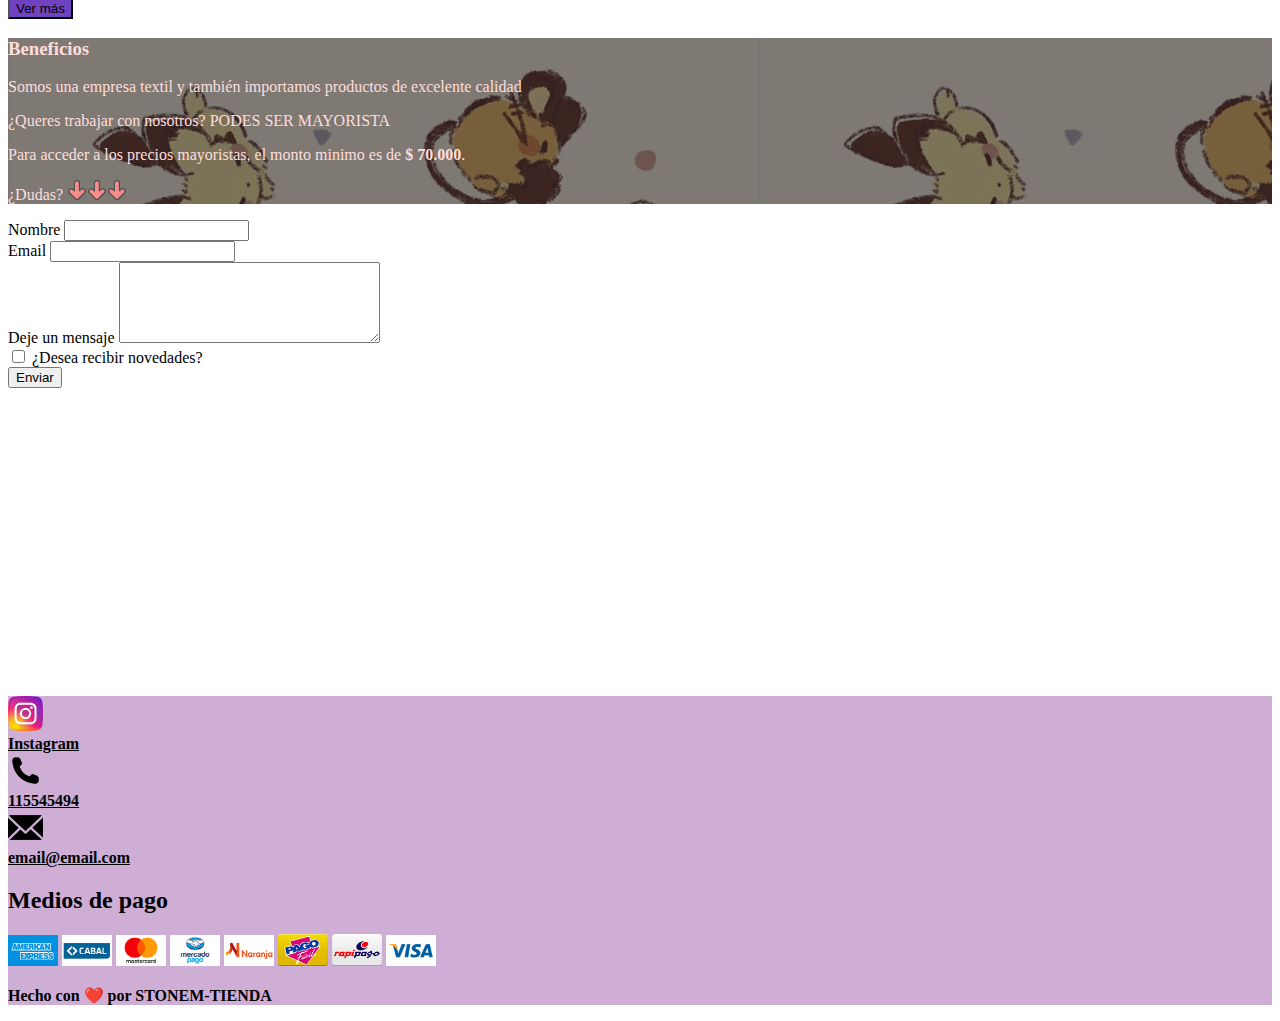
==== commit 453f5c7a: "creando contacto y footer" ====
--- a/index.html
+++ b/index.html
@@ -209,10 +209,106 @@
 
     </div>
 
-    <div class="d-grid d-md-block text-center m-2">
+    <div class="d-md-block text-center m-2">
       <button class="btn btn-vermas text-white" type="button">Ver más</button>
     </div>
 
+    <section class="beneficios d-flex flex-column text-center border border-dark fw-bold mt-3 mb-3 " id="beneficios">
+        <div class="beneficios-contenedor p-2 fs-5"> 
+        <h3>Beneficios</h3>
+        <p>Somos una empresa textil y también importamos productos de excelente calidad</p>
+        <p>¿Queres trabajar con nosotros? PODES SER MAYORISTA</p>
+        <p>Para acceder a los precios mayoristas, el monto minimo es de <strong>$ 70.000</strong>. </p>
+        <p>¿Dudas? <img src="img/abajo.png" alt=""><img src="img/abajo.png" alt=""><img src="img/abajo.png" alt=""> </p>
+    </div>
+  </section>
+
+
+  <section class="d-flex justify-content-center gap-5 m-5 flex-wrap ">
+
+    <form>
+  <div class="mb-3">
+    <label for="nombre" class="form-label">Nombre</label>
+    <input type="text" class="form-control" id="nombre" aria-describedby="emailHelp">
+  </div>
+  <div class="mb-3">
+    <label for="exampleInputEmail1" class="form-label">Email</label>
+    <input type="email" class="form-control" id="exampleInputEmail1" aria-describedby="emailHelp">
+  </div>
+
+  <div class="mb-3">
+    <label for="exampleInputPassword1" class="form-label">Deje un mensaje</label>
+    <textarea type="textarea" class="form-control" id="exampleInputPassword1" cols="30" rows="5"></textarea>
+  </div>
+
+  <div class="mb-3 form-check">
+    <input type="checkbox" class="form-check-input" id="exampleCheck1">
+    <label class="form-check-label" for="exampleCheck1">¿Desea recibir novedades?</label>
+  </div>
+  <button type="submit" class="btn btn-primary">Enviar</button>
+</form>
+
+    <div>
+      <iframe class="mapa" src="https://www.google.com/maps/embed?pb=!1m18!1m12!1m3!1d14420.843051213684!2d-57.484374492187484!3d-25.3642519!2m3!1f0!2f0!3f0!3m2!1i1024!2i768!4f13.1!3m3!1m2!1s0x945dad6b9bd2b3af%3A0x8076f2097fa8016!2sJyD%20tienda%20de%20Ropas!5e0!3m2!1ses!2spy!4v1675261714353!5m2!1ses!2spy" width="600" height="450" style="border:0;" allowfullscreen="" loading="lazy" referrerpolicy="no-referrer-when-downgrade"></iframe>
+  </div>
+  </section>
+
+  <footer class="d-flex flex-column p-5 gap-4 flex-wrap text-center">
+
+    <div class="w-100 d-flex flex-wrap justify-content-center gap-5">
+
+        <div class="redes d-flex flex-column gap-3"> 
+
+        <div class="d-flex gap-2">
+            <img src="img/instagram.png" alt="Instagram">
+
+            <div class="d-flex justify-content-center align-items-center">
+            <a href="" class="text-decoration-none">Instagram</a>
+        </div>
+        </div>
+
+        <div class="d-flex gap-2">
+            <img src="img/llamar.png" alt="telefono">
+
+            <div class="d-flex justify-content-center align-items-center"> 
+            <a href="" class="text-decoration-none">115545494</a>
+        </div>
+        </div>
+
+        <div class="d-flex gap-2">
+            <img src="img/correo-electronico.png" alt="correo electronico">
+
+            <div class="d-flex justify-content-center align-items-center">
+            <a href="" class="text-decoration-none">email@email.com</a>
+            </div>
+        </div>
+
+    </div>
+
+    <div class="medios-de-pago">
+        
+        <h2 class="mb-2">Medios de pago</h2>
+        
+        <div class="d-flex gap-1">
+        <img src="img/pagos/american.png" alt="American">
+        <img src="img/pagos/cabal.png " alt="Cabal">
+        <img src="img/pagos/mastercard.png " alt="Tarjeta Mastercard">
+        <img src="img/pagos/mercado-pago.png " alt="Mercado pago">
+        <img src="img/pagos/naranja.png" alt="Tarjeta Naranja">
+        <img src="img/pagos/pagofacil.png " alt="Pago facil">
+        <img src="img/pagos/rapipago.png " alt="Rapi pago">
+        <img src="img/pagos/visa.png" alt="Tarjeta Visa">
+      </div>
+
+    </div>
+
+</div>
+
+    <div>
+        <p>Hecho con ❤️ por STONEM-TIENDA</p> 
+    </div>
+
+    </footer>
 
 
     <script
--- a/style.css
+++ b/style.css
@@ -17,4 +17,44 @@
 
 .btn-vermas{
     background-color: #6f42c1;
-}+}
+
+.beneficios {
+    background-image: url(img/fondo/fondo-beneficios.jpg);
+}
+
+.beneficios-contenedor{
+    background-color: rgba(41, 39, 39, 0.6);
+    color: #ffdddd;
+}
+
+.beneficios-contenedor img{
+    width: 20px;
+}
+
+.mapa{
+    width: 100%;
+    height: 19rem;
+}
+
+footer {
+    background-color: #ceaed5;
+}
+
+.redes img {
+    width: 2.188rem;
+ }
+
+ .redes a{
+    color: black;
+    font-weight: bold;
+ }
+
+ .medios-de-pago img {
+    width: 3.125rem;
+}
+
+footer p {
+    font-weight: bold;
+}
+
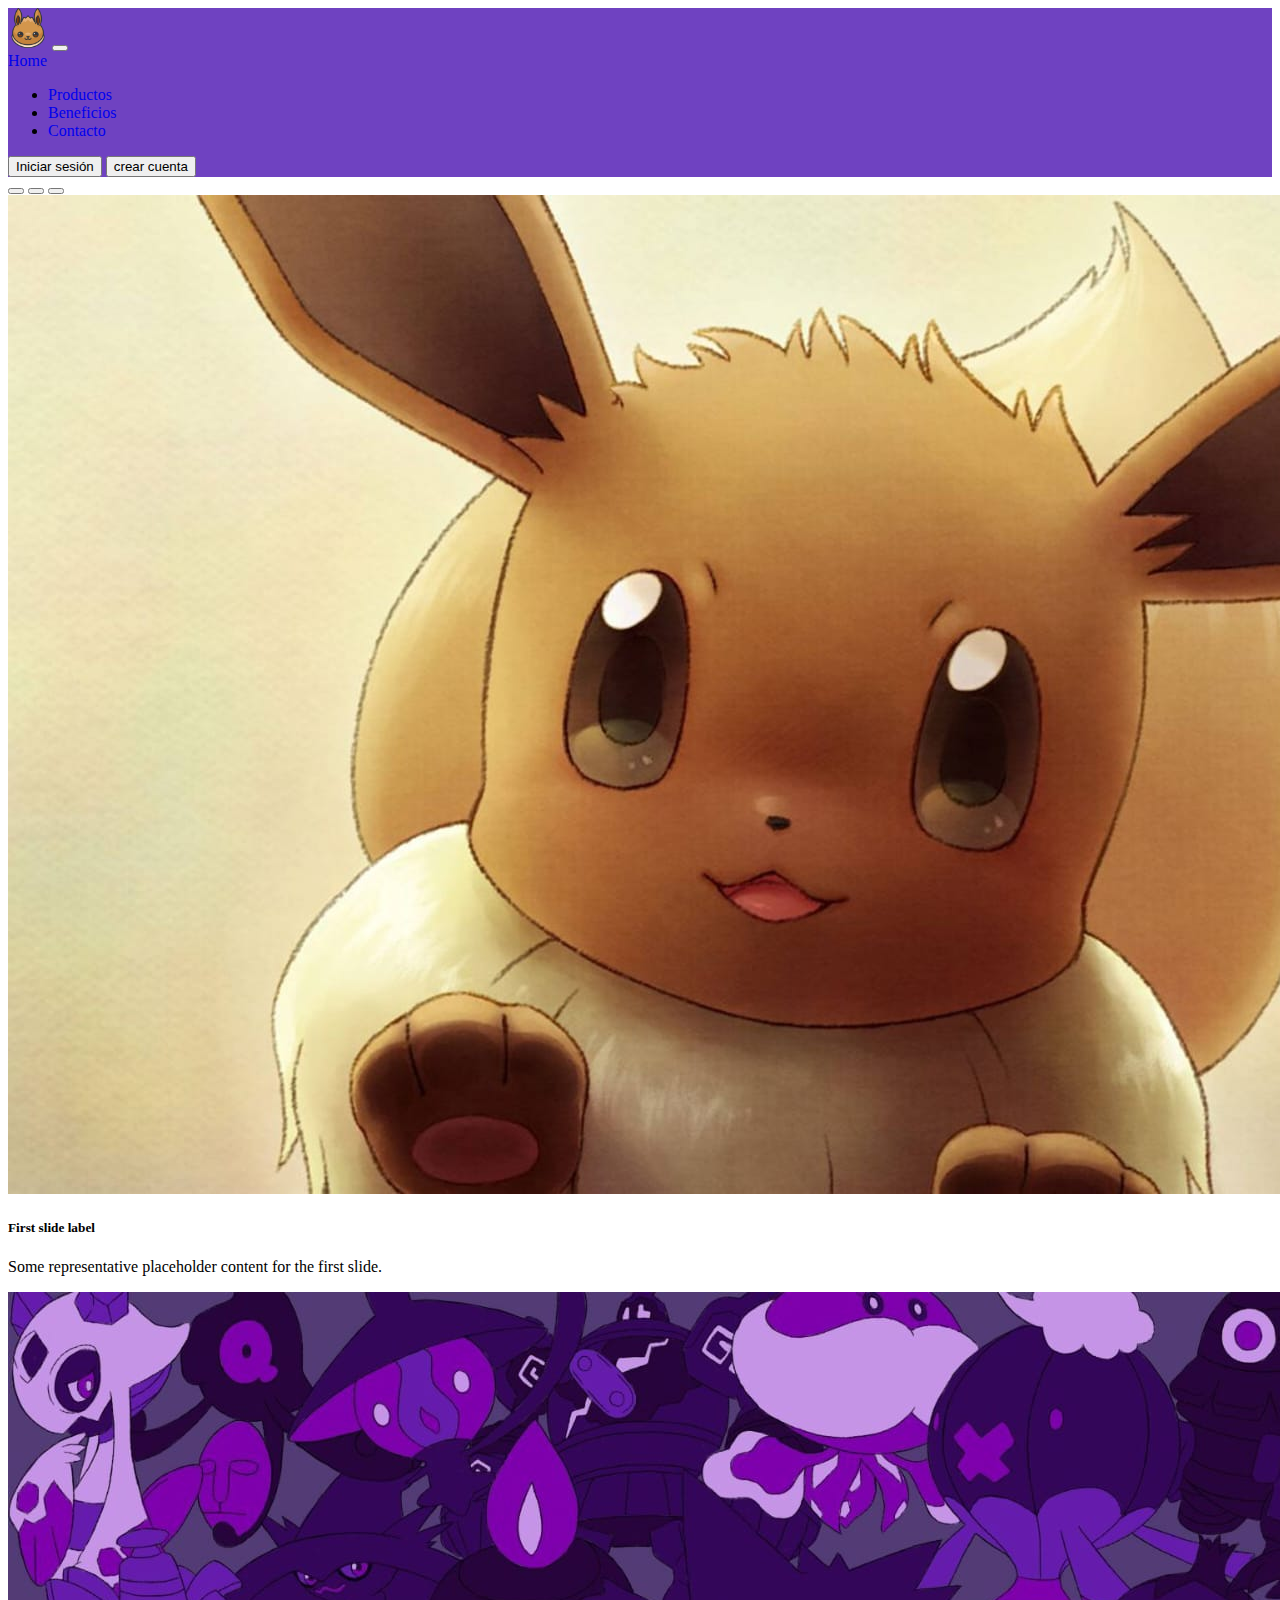
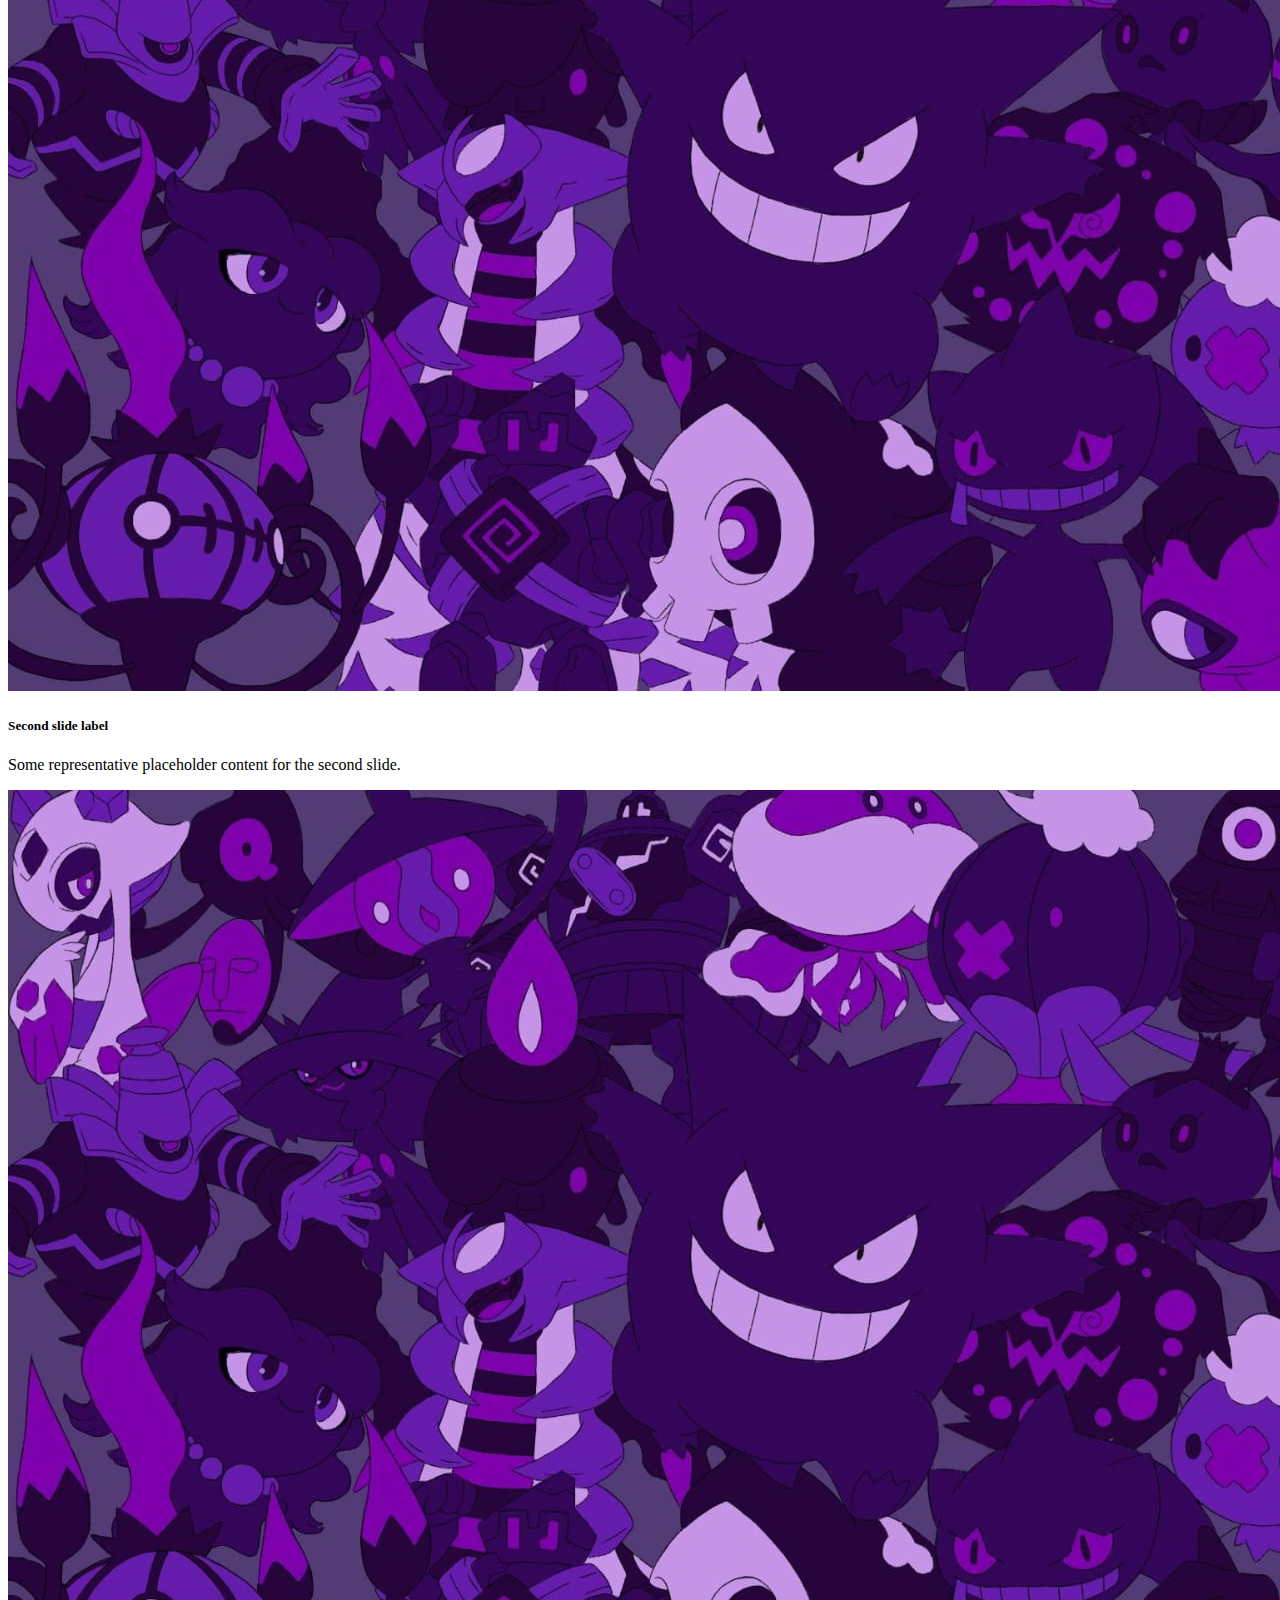
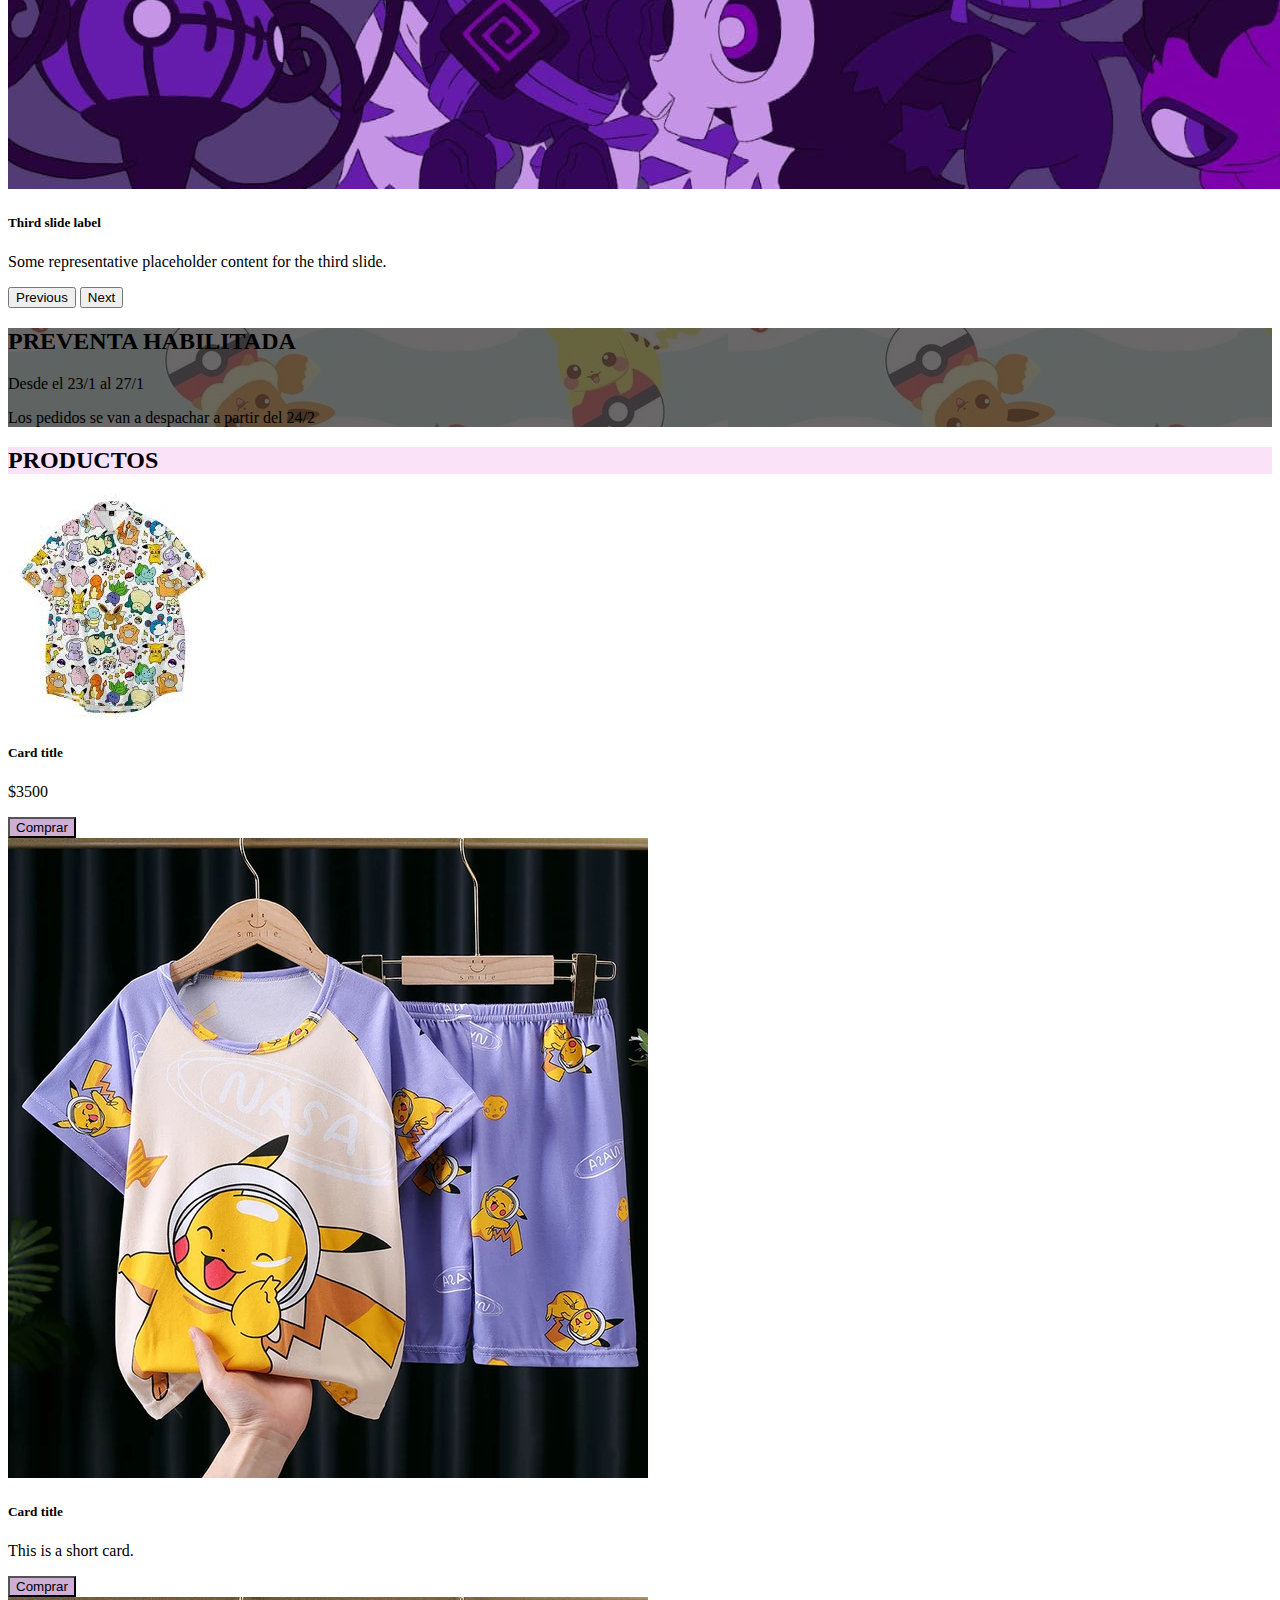
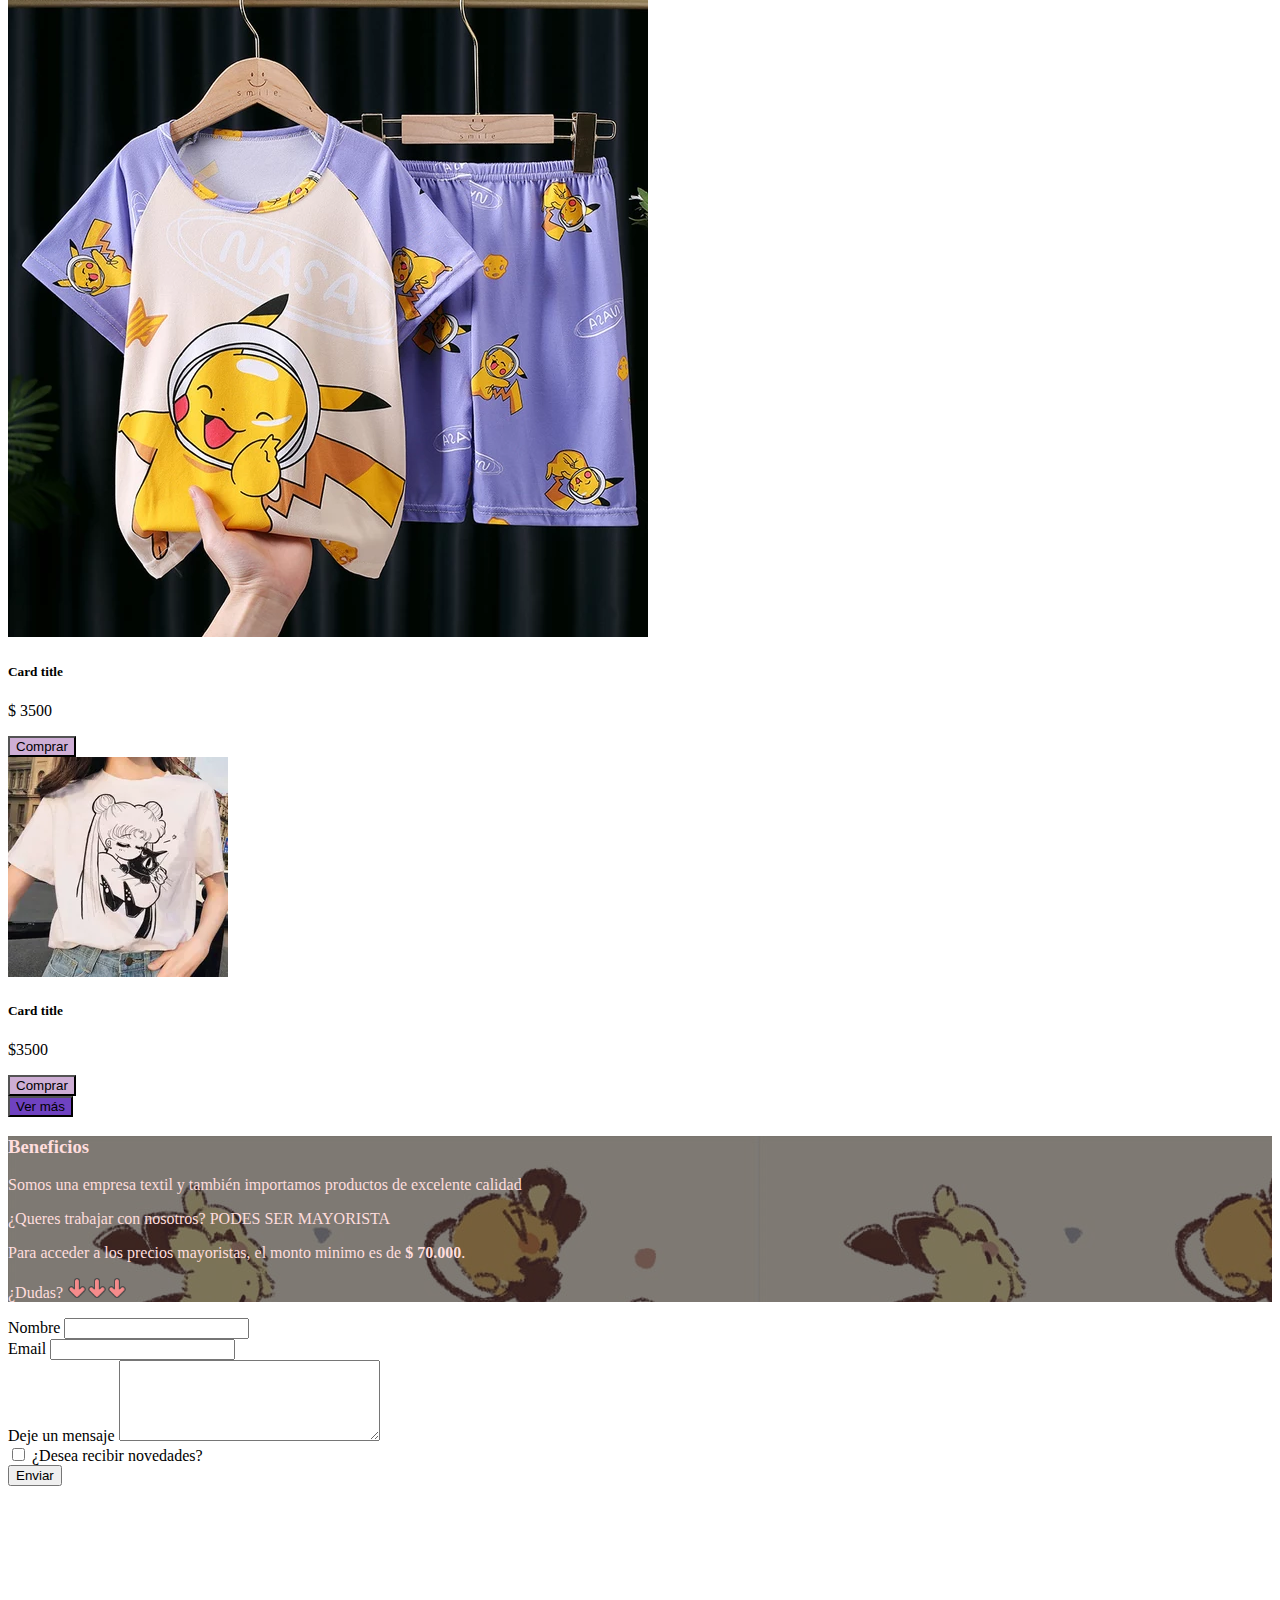
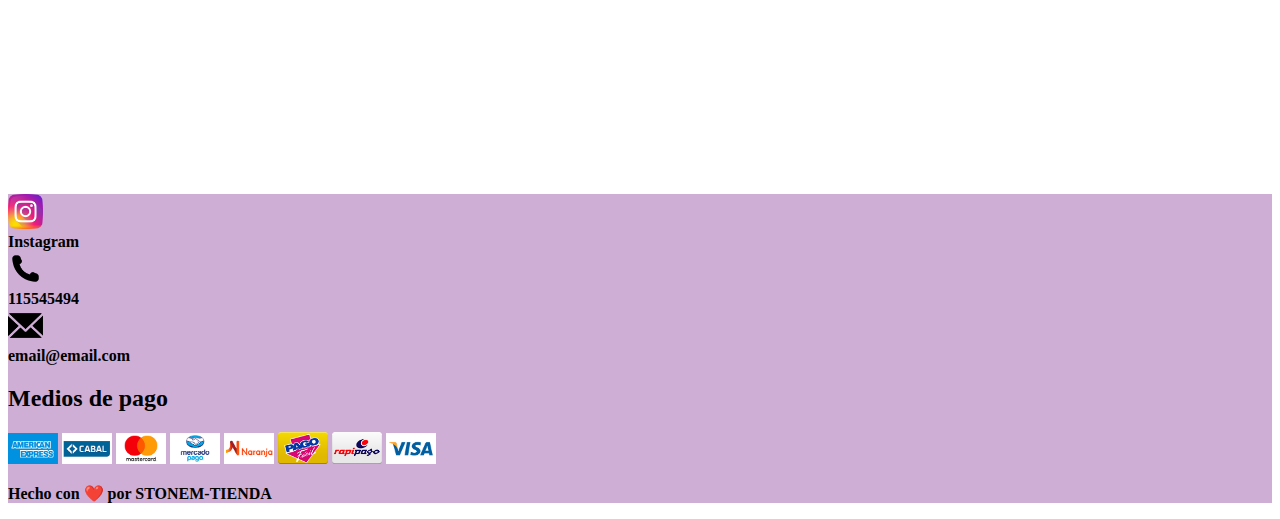
==== commit 7e03197d: "realizando sing in" ====
--- a/index.html
+++ b/index.html
@@ -162,54 +162,64 @@
 
     <h2 class="productos text-center m-5">PRODUCTOS</h2>
 
-    <div class="row row-cols-1 row-cols-md-3 g-4 m-5 text-center">
-      <div class="col">
-        <div class="card h-100">
-          <img src="img/ropa/camisa-pokemon.jpg" class="card-img-top" alt="...">
-          <div class="card-body">
-            <h5 class="card-title">Card title</h5>
-            <p class="card-text">$3500</p>
-            <button type="button" class="btn btn-dark">Comprar</button>
-          </div>
-        </div>
-      </div>
-
-      <div class="col">
-        <div class="card h-100">
-          <img src="img/ropa/conjunto-pikachu.jpg" class="card-img-top" alt="...">
-          <div class="card-body">
-            <h5 class="card-title">Card title</h5>
-            <p class="card-text">This is a short card.</p>
-            <button type="button" class="btn btn-dark">Comprar</button>
-          </div>
-        </div>
-      </div>
-
-      <div class="col">
-        <div class="card h-100">
-          <img src="img/ropa/conjunto-pikachu.jpg" class="card-img-top" alt="...">
-          <div class="card-body">
-            <h5 class="card-title">Card title</h5>
-            <p class="card-text">This is ead-in to additional content.</p>
-            <button type="button" class="btn btn-dark">Comprar</button>
-          </div>
-        </div>
-      </div>
-
-      <div class="col">
-        <div class="card h-100">
-          <img src="img/ropa/remera-kero.jpg" class="card-img-top" alt="...">
-          <div class="card-body">
-            <h5 class="card-title">Card title</h5>
-            <p class="card-text">$3500</p>
-            <button type="button" class="btn btn-dark">Comprar</button>
-          </div>
-        </div>
-      </div>
-
-    </div>
-
-    <div class="d-md-block text-center m-2">
+    <section class="container">
+      <div class="row row-cols-1 row-cols-sm-2 row-cols-md-3 row-cols-lg-4 m-3 g-4 text-center">
+        <div class="col">
+          <div class="card h-100">
+            <img src="img/ropa/camisa-pokemon.jpg" class="card-img-top" alt="...">
+            <div class="card-body">
+              <h5 class="card-title">Card title</h5>
+              <p class="card-text">$3500</p>
+            </div>
+            <div class="card-footer card-buy">
+              <button type="button" class="btn btn-buy">Comprar</button>
+            </div>
+          </div>
+        </div>
+  
+        <div class="col">
+          <div class="card h-100">
+            <img src="img/ropa/conjunto-pikachu.jpg" class="card-img-top" alt="...">
+            <div class="card-body">
+              <h5 class="card-title">Card title</h5>
+              <p class="card-text">This is a short card.</p>
+            </div>
+            <div class="card-footer card-buy">
+              <button type="button" class="btn btn-buy">Comprar</button>
+            </div>
+          </div>
+        </div>
+  
+        <div class="col">
+          <div class="card h-100">
+            <img src="img/ropa/conjunto-pikachu.jpg" class="card-img-top" alt="...">
+            <div class="card-body">
+              <h5 class="card-title">Card title</h5>
+              <p class="card-text">$ 3500</p>
+            </div>
+            <div class="card-footer card-buy">
+              <button type="button" class="btn btn-buy">Comprar</button>
+            </div>
+          </div>
+        </div>
+  
+        <div class="col">
+          <div class="card h-100">
+            <img src="img/ropa/remera-sailor.jpg" class="card-img-top" alt="...">
+            <div class="card-body">
+              <h5 class="card-title">Card title</h5>
+              <p class="card-text">$3500</p>
+            </div>
+            <div class="card-footer card-buy">
+              <button type="button" class="btn btn-buy">Comprar</button>
+            </div>
+          </div>
+        </div>
+  
+      </div>
+    </section>
+
+    <div class="d-md-block text-center m-5">
       <button class="btn btn-vermas text-white" type="button">Ver más</button>
     </div>
 
--- a/style.css
+++ b/style.css
@@ -58,3 +58,27 @@
     font-weight: bold;
 }
 
+.card-buy{
+    background-color: white;
+    border: none;
+}
+
+.btn-buy {
+    background-color: #ceaed5;
+    color: black;
+}
+
+/* -------------- iniciar sesion --------------- */
+
+.titulo-principal {
+    color: #ffdddd;
+}
+
+.btn-sesion {
+    background-color: #ceaed5;
+    color: black;
+}
+
+a{
+    text-decoration: none;
+}